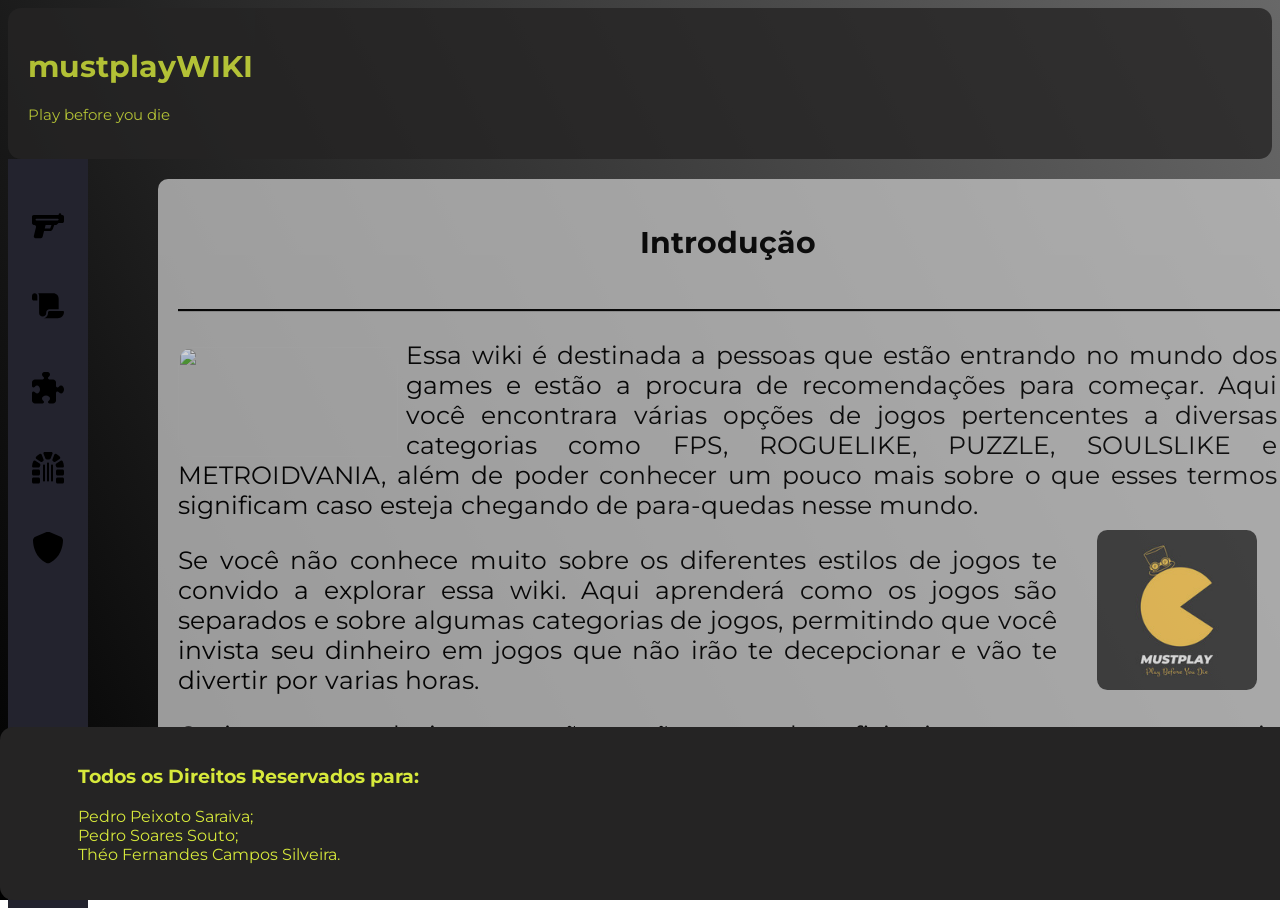
==== index.html @ 65b18de1 "adicionei uma imagem, um paragrafo falando sobre os jogos selecionados e mexi no css para ajustar a " ====
<!DOCTYPE html>
<html lang="en">
<head>
    <meta charset="UTF-8">
    <meta name="viewport" content="width=device-width, initial-scale=1.0">
    <link rel="preconnect" href="https://fonts.googleapis.com">
    <link rel="preconnect" href="https://fonts.gstatic.com/" crossorigin>
    <link href="https://fonts.googleapis.com/css2?family=Montserrat:ital,wght@0,100..900;1,100..900&display=swap" rel="stylesheet">
    <link rel="stylesheet" href="estilos.css">
    <title>MustplayWiki</title>
</head>
<body>
    <header class="montserrat">
        <h1>mustplayWIKI</h1>
        <p>Play before you die</p>

    </header>
      <nav class="navbar">
            <ul class="navbar-nav">
                <li>
                    <a href="generos/fps.html" class="nav-link">
                        <svg xmlns="http://www.w3.org/2000/svg" viewBox="0 0 576 512"><!--!Font Awesome Free 6.6.0 by @fontawesome - https://fontawesome.com License - https://fontawesome.com/license/free Copyright 2024 Fonticons, Inc.--><path d="M528 56c0-13.3-10.7-24-24-24s-24 10.7-24 24l0 8L32 64C14.3 64 0 78.3 0 96L0 208c0 17.7 14.3 32 32 32l10 0c20.8 0 36.1 19.6 31 39.8L33 440.2c-2.4 9.6-.2 19.7 5.8 27.5S54.1 480 64 480l96 0c14.7 0 27.5-10 31-24.2L217 352l104.5 0c23.7 0 44.8-14.9 52.7-37.2L400.9 240l31.1 0c8.5 0 16.6-3.4 22.6-9.4L477.3 208l66.7 0c17.7 0 32-14.3 32-32l0-80c0-17.7-14.3-32-32-32l-16 0 0-8zM321.4 304L229 304l16-64 105 0-21 58.7c-1.1 3.2-4.2 5.3-7.5 5.3zM80 128l384 0c8.8 0 16 7.2 16 16s-7.2 16-16 16L80 160c-8.8 0-16-7.2-16-16s7.2-16 16-16z"/></svg>
                        <span class="link-text">FPS</span>
                    </a>
                </li>
                <li>
                    <a href="generos/metroidvania.html" class="nav-link">
                        <svg xmlns="http://www.w3.org/2000/svg" viewBox="0 0 576 512"><!--!Font Awesome Free 6.6.0 by @fontawesome - https://fontawesome.com License - https://fontawesome.com/license/free Copyright 2024 Fonticons, Inc.--><path d="M0 80l0 48c0 17.7 14.3 32 32 32l16 0 48 0 0-80c0-26.5-21.5-48-48-48S0 53.5 0 80zM112 32c10 13.4 16 30 16 48l0 304c0 35.3 28.7 64 64 64s64-28.7 64-64l0-5.3c0-32.4 26.3-58.7 58.7-58.7L480 320l0-192c0-53-43-96-96-96L112 32zM464 480c61.9 0 112-50.1 112-112c0-8.8-7.2-16-16-16l-245.3 0c-14.7 0-26.7 11.9-26.7 26.7l0 5.3c0 53-43 96-96 96l176 0 96 0z"/></svg>
                        <span class="link-text">Metroidvanias</span>
                    </a>
                </li>
                <li>
                    <a href="generos/puzzle.html" class="nav-link">
                        <svg xmlns="http://www.w3.org/2000/svg" viewBox="0 0 512 512"><!--!Font Awesome Free 6.6.0 by @fontawesome - https://fontawesome.com License - https://fontawesome.com/license/free Copyright 2024 Fonticons, Inc.--><path d="M192 104.8c0-9.2-5.8-17.3-13.2-22.8C167.2 73.3 160 61.3 160 48c0-26.5 28.7-48 64-48s64 21.5 64 48c0 13.3-7.2 25.3-18.8 34c-7.4 5.5-13.2 13.6-13.2 22.8c0 12.8 10.4 23.2 23.2 23.2l56.8 0c26.5 0 48 21.5 48 48l0 56.8c0 12.8 10.4 23.2 23.2 23.2c9.2 0 17.3-5.8 22.8-13.2c8.7-11.6 20.7-18.8 34-18.8c26.5 0 48 28.7 48 64s-21.5 64-48 64c-13.3 0-25.3-7.2-34-18.8c-5.5-7.4-13.6-13.2-22.8-13.2c-12.8 0-23.2 10.4-23.2 23.2L384 464c0 26.5-21.5 48-48 48l-56.8 0c-12.8 0-23.2-10.4-23.2-23.2c0-9.2 5.8-17.3 13.2-22.8c11.6-8.7 18.8-20.7 18.8-34c0-26.5-28.7-48-64-48s-64 21.5-64 48c0 13.3 7.2 25.3 18.8 34c7.4 5.5 13.2 13.6 13.2 22.8c0 12.8-10.4 23.2-23.2 23.2L48 512c-26.5 0-48-21.5-48-48L0 343.2C0 330.4 10.4 320 23.2 320c9.2 0 17.3 5.8 22.8 13.2C54.7 344.8 66.7 352 80 352c26.5 0 48-28.7 48-64s-21.5-64-48-64c-13.3 0-25.3 7.2-34 18.8C40.5 250.2 32.4 256 23.2 256C10.4 256 0 245.6 0 232.8L0 176c0-26.5 21.5-48 48-48l120.8 0c12.8 0 23.2-10.4 23.2-23.2z"/></svg>
                        <span class="link-text">Puzzles</span>
                    </a>
                </li>
                <li>
                    <a href="generos/roguelike.html" class="nav-link">
                            <svg xmlns="http://www.w3.org/2000/svg" viewBox="0 0 512 512"><!--!Font Awesome Free 6.6.0 by @fontawesome - https://fontawesome.com License - https://fontawesome.com/license/free Copyright 2024 Fonticons, Inc.-->
                                <path d="M336.6 156.5c1.3 1.1 2.7 2.2 3.9 3.3c9.3 8.2 23 10.5 33.4 3.6l67.6-45.1c11.4-7.6 14.2-23.2 5.1-33.4C430 66.6 410.9 50.6 389.7 37.6c-11.9-7.3-26.9-1.4-32.1 11.6l-30.5 76.2c-4.5 11.1 .2 23.6 9.5 31.2zM328 36.8c5.1-12.8-1.6-27.4-15-30.5C294.7 2.2 275.6 0 256 0s-38.7 2.2-57 6.4C185.5 9.4 178.8 24 184 36.8l30.3 75.8c4.5 11.3 16.8 17.2 29 16c4.2-.4 8.4-.6 12.7-.6s8.6 .2 12.7 .6c12.1 1.2 24.4-4.7 29-16L328 36.8zM65.5 85c-9.1 10.2-6.3 25.8 5.1 33.4l67.6 45.1c10.3 6.9 24.1 4.6 33.4-3.6c1.3-1.1 2.6-2.3 4-3.3c9.3-7.5 13.9-20.1 9.5-31.2L154.4 49.2c-5.2-12.9-20.3-18.8-32.1-11.6C101.1 50.6 82 66.6 65.5 85zm314 137.1c.9 3.3 1.7 6.6 2.3 10c2.5 13 13 23.9 26.2 23.9l80 0c13.3 0 24.1-10.8 22.9-24c-2.5-27.2-9.3-53.2-19.7-77.3c-5.5-12.9-21.4-16.6-33.1-8.9l-68.6 45.7c-9.8 6.5-13.2 19.2-10 30.5zM53.9 145.8c-11.6-7.8-27.6-4-33.1 8.9C10.4 178.8 3.6 204.8 1.1 232c-1.2 13.2 9.6 24 22.9 24l80 0c13.3 0 23.8-10.8 26.2-23.9c.6-3.4 1.4-6.7 2.3-10c3.1-11.4-.2-24-10-30.5L53.9 145.8zM104 288l-80 0c-13.3 0-24 10.7-24 24l0 48c0 13.3 10.7 24 24 24l80 0c13.3 0 24-10.7 24-24l0-48c0-13.3-10.7-24-24-24zm304 0c-13.3 0-24 10.7-24 24l0 48c0 13.3 10.7 24 24 24l80 0c13.3 0 24-10.7 24-24l0-48c0-13.3-10.7-24-24-24l-80 0zM24 416c-13.3 0-24 10.7-24 24l0 48c0 13.3 10.7 24 24 24l80 0c13.3 0 24-10.7 24-24l0-48c0-13.3-10.7-24-24-24l-80 0zm384 0c-13.3 0-24 10.7-24 24l0 48c0 13.3 10.7 24 24 24l80 0c13.3 0 24-10.7 24-24l0-48c0-13.3-10.7-24-24-24l-80 0zM272 192c0-8.8-7.2-16-16-16s-16 7.2-16 16l0 272c0 8.8 7.2 16 16 16s16-7.2 16-16l0-272zm-64 32c0-8.8-7.2-16-16-16s-16 7.2-16 16l0 240c0 8.8 7.2 16 16 16s16-7.2 16-16l0-240zm128 0c0-8.8-7.2-16-16-16s-16 7.2-16 16l0 240c0 8.8 7.2 16 16 16s16-7.2 16-16l0-240z"/>
                            </svg>
                        <span class="link-text">Roguelikes</span>
                    </a>
                </li>
                <li>
                    <a href="generos/soulslike.html" class="nav-link">
                        <svg xmlns="http://www.w3.org/2000/svg" viewBox="0 0 512 512"><!--!Font Awesome Free 6.6.0 by @fontawesome - https://fontawesome.com License - https://fontawesome.com/license/free Copyright 2024 Fonticons, Inc.--><path d="M256 0c4.6 0 9.2 1 13.4 2.9L457.7 82.8c22 9.3 38.4 31 38.3 57.2c-.5 99.2-41.3 280.7-213.6 363.2c-16.7 8-36.1 8-52.8 0C57.3 420.7 16.5 239.2 16 140c-.1-26.2 16.3-47.9 38.3-57.2L242.7 2.9C246.8 1 251.4 0 256 0z"/></svg>
                        <span class="link-text">Soulslikes</span>
                    </a>
                </li>
            </ul>
        </nav>    

    <Main class="montserrat">
        <h2 class="titulo">Introdução</h2>
        <h2>______________________________________________________________________________________________________________________________________</h2>
        <img id="foto" src="https://s3.amazonaws.com/prod-media.gameinformer.com/styles/full/s3/2018/08/16/440f596b/hollowknightbanner.jpg" alt="">
        <p>Essa wiki é destinada a pessoas que estão entrando no mundo dos games e estão a procura de recomendações para começar. 
        Aqui você encontrara várias opções de jogos pertencentes a diversas categorias como FPS, ROGUELIKE, PUZZLE, SOULSLIKE
        e METROIDVANIA, além de poder conhecer um pouco mais sobre o que esses termos significam caso esteja chegando de 
        para-quedas nesse mundo.<img src="Imagem do WhatsApp de 2024-07-29 à(s) 18.35.09_d3879d8b.jpg" class="foto"></p>
        

        <p>Se você não conhece muito sobre os diferentes estilos de jogos te convido a explorar essa wiki. Aqui aprenderá como os 
        jogos são separados e sobre algumas categorias de jogos, permitindo que você invista seu dinheiro em jogos que não irão 
        te decepcionar e vão te divertir por varias horas.</p>
        <div class="background"></div>
        <p>Os jogos que selecionamos são opções custo-beneficio, jogos com um preço mais baixo e com um grande conteúdo que o entreterá por varia horas, como por exemplo hollow knight que traz pelo menos 20 horas de uma gameplay lisa, cenarios maravilhosos e muitos lugares para explorar.</p>
    </Main>
    <footer class="montserrat">
        <h3 class="creditos">Todos os Direitos Reservados para:</h3>
        <ul class="creditos">
            <li>Pedro Peixoto Saraiva;</li>
            <li>Pedro Soares Souto;</li>
            <li>Théo Fernandes Campos Silveira.</li>
        </ul>
    </footer>

    <script src="sidebar.js"></script>
</body>
</html>
---- estilos.css ----
:root {
  font-size: 16px;
  --text-primary: #b6b6b6;
  --text-secondary: #ececec;
  --bg-primary: #23232e;
  --bg-secondary: #141418;
  --transition-speed: 600ms;
}

  
  html, body {
    height: 100%;
    padding: 0;
    background-repeat: no-repeat;
  }
  
  body {
    background-image: linear-gradient(63deg, #000, #686868);
    background-size: cover;
    z-index: 0;
  }
  
  .montserrat{
    font-family: "Montserrat", sans-serif;
    font-optical-sizing: auto;
    font-weight: 400;
    font-style: normal;
    padding: 20px;
  }
  
  header {
      z-index: 1;
      opacity: 0.8;
      color: #d7e93b;
      font-size: 15px;
      background-color: #252424;
      border-radius: 13px;
  }
  
  main {
    color: black;
    background-color: #bebebe;
    width: 86.9572%;
    margin-left: 150px;
    margin-right: auto;
    border-radius: 10px;
    text-align: justify;
    padding: 10px;
    opacity: 0.8;
    margin-top: 20px
  }
  .navbar {
  width: 5rem;
  height: 100vh;
  position: fixed;
  background-color: var(--bg-primary);
  transition: width 200ms ease;
  z-index: 3;
}

.navbar-nav {
  list-style: none;
  padding: 0;
  margin: 0;
  display: flex;
  flex-direction: column;
  align-items: start;
  justify-content: flex-start;
}

.nav-link {
    display: flex;
    align-items: flex-end;
    justify-content: flex-start;
    height: 5rem;
    color: var(--text-primary);
    text-decoration: none;
}

.link-text {
  display: none;
  margin-left: 1rem;
}

.nav-link svg {
  min-width: 2rem;
  margin: auto 1.5rem;
  padding-top: 52.5589764px;
}

.nav-link:hover {
  color: rgb(255, 238, 0);
}

.navbar:hover {
    width: 16rem;
}

.navbar:hover .link-text {
  display: inline-block;
  margin-top: auto;
}
  
.creditos {
    list-style: none;
    padding-left: 3%;
}
  
footer {
    position: absolute;
    background-color: #252424;
    bottom: 0;
    right: 0;
    left: 0;
    color: #d7e93b;
    border-radius: 13px;
    width: 1920px;
    z-index: 4;
}

  .titulo {
    font-size: 30px;
    text-align: center;
  }

  .foto {
    float: right;
    margin-top: 20px;
    margin-left: 20px;
    opacity: 1.0;
    scale: 0.8;
    border-radius: 13px;
  }

  main > p {
    font-size: 25px;
  }
  #foto{
    float:left; 
    width: 220px;
    padding-right: 8px;
    height: 110px;
    margin-top: 12px;
    border-radius: 17px;
  }
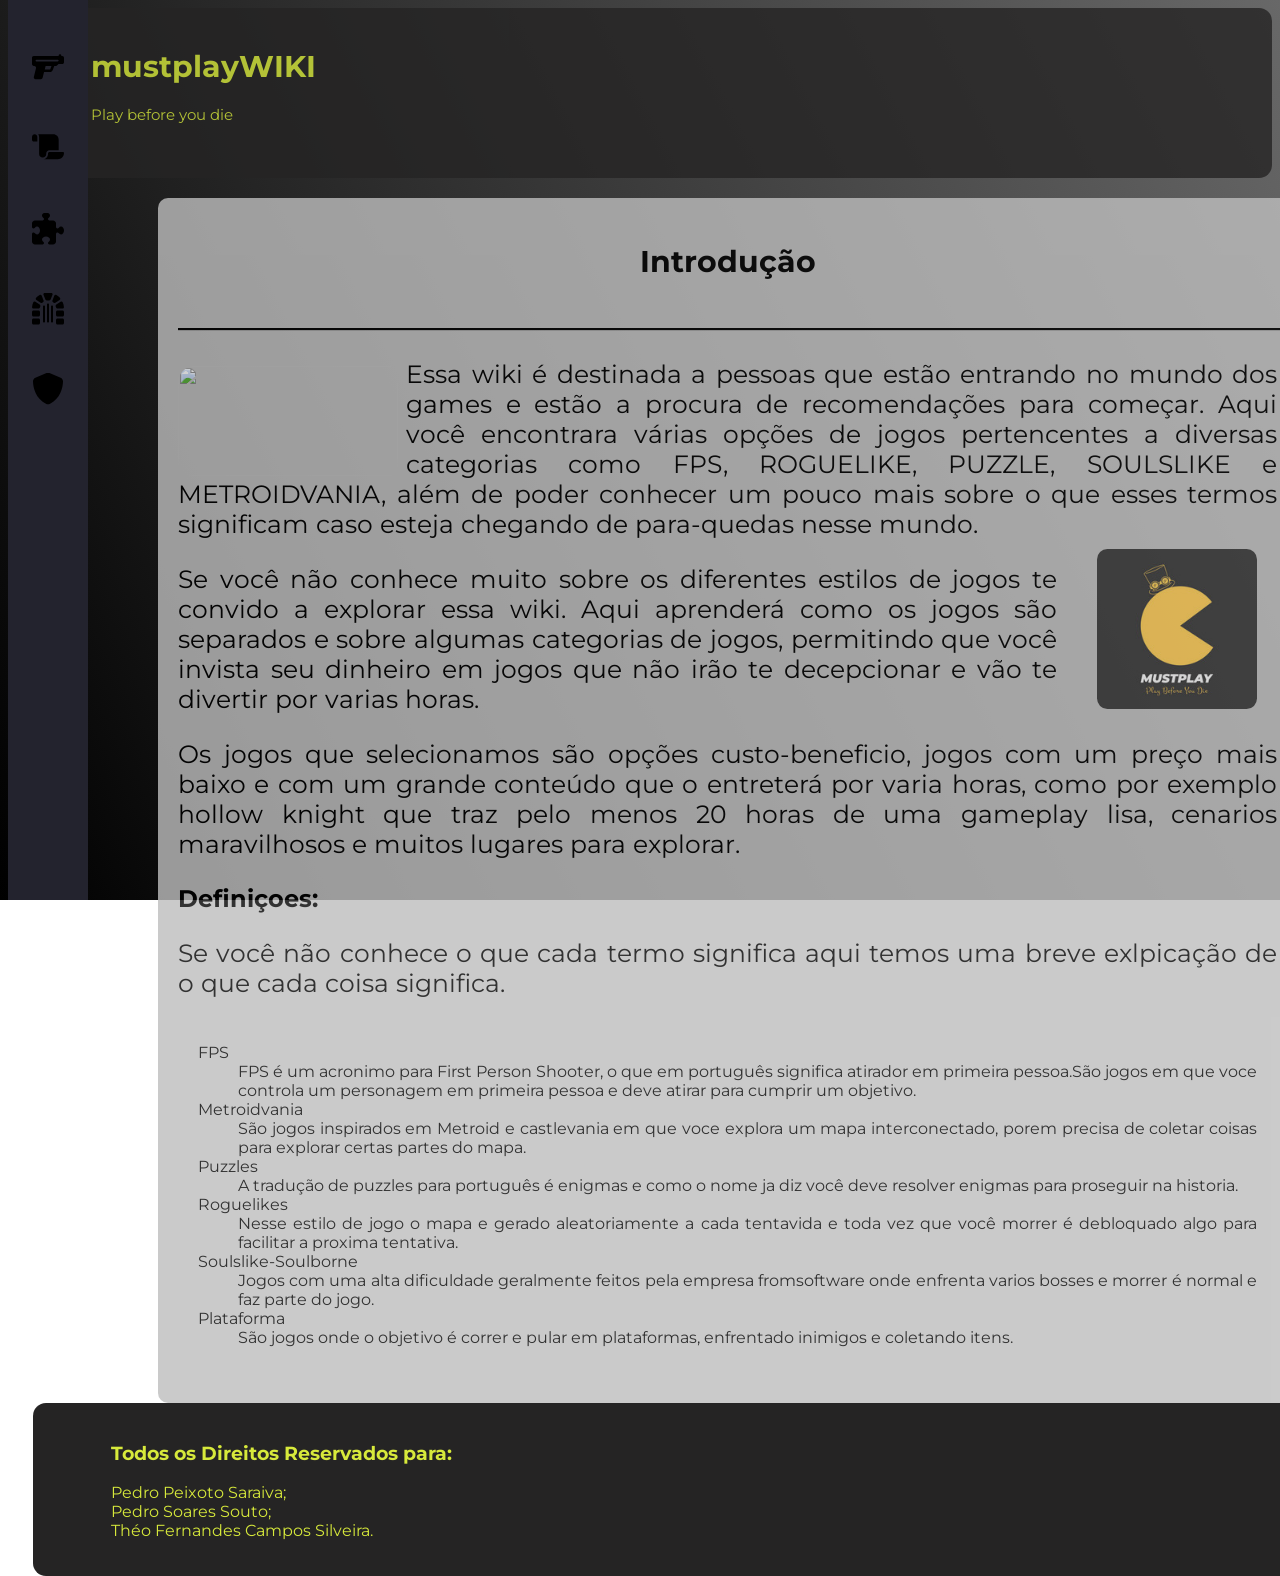
==== commit 39679793: "eu adicionei uma lista de definiçoes e algumas imagens" ====
--- a/index.html
+++ b/index.html
@@ -13,7 +13,7 @@
     <header class="montserrat">
         <h1>mustplayWIKI</h1>
         <p>Play before you die</p>
-
+        <img  id="easter-egg" src="https://w7.pngwing.com/pngs/269/204/png-transparent-red-pacman-ghost-pac-man-party-worlds-biggest-pac-man-ghosts-pac-man-ghost-video-game-smiley-ghosts-thumbnail.png" alt="">
     </header>
       <nav class="navbar">
             <ul class="navbar-nav">
@@ -67,6 +67,34 @@
         te decepcionar e vão te divertir por varias horas.</p>
         <div class="background"></div>
         <p>Os jogos que selecionamos são opções custo-beneficio, jogos com um preço mais baixo e com um grande conteúdo que o entreterá por varia horas, como por exemplo hollow knight que traz pelo menos 20 horas de uma gameplay lisa, cenarios maravilhosos e muitos lugares para explorar.</p>
+        <h2>Definiçoes:</h2>
+        <p>Se você não conhece o que cada termo significa aqui temos uma breve exlpicação de o que cada coisa significa.</p>
+        <dl class="montserrat">
+            <dt>FPS</dt>
+            <dd>
+                FPS é um acronimo para First Person Shooter, o que em português significa atirador em primeira pessoa.São jogos em que voce controla um personagem em primeira pessoa e deve atirar para cumprir um objetivo.
+            </dd>
+            <dt>Metroidvania</dt>
+            <dd>
+                São jogos inspirados em Metroid e castlevania em que voce explora um mapa interconectado, porem precisa de coletar coisas para explorar certas partes do mapa.
+            </dd>
+            <dt>Puzzles</dt>
+            <dd>
+                A tradução de puzzles para português é enigmas e como o nome ja diz você deve resolver enigmas para proseguir na historia.
+            </dd>
+            <dt>Roguelikes</dt>
+            <dd>
+                Nesse estilo de jogo o mapa e gerado aleatoriamente a cada tentavida e toda vez que você morrer é debloquado algo para facilitar a proxima tentativa.
+            </dd> 
+            <dt>Soulslike-Soulborne</dt>
+            <dd>
+                Jogos com uma alta dificuldade geralmente feitos pela empresa fromsoftware onde enfrenta varios bosses e morrer é normal e faz parte do jogo.
+            </dd>  
+            <dt>Plataforma</dt>
+            <dd>
+                São jogos onde o objetivo é correr e pular em plataformas, enfrentado inimigos e coletando itens.
+            </dd> 
+        </dl>
     </Main>
     <footer class="montserrat">
         <h3 class="creditos">Todos os Direitos Reservados para:</h3>
--- a/estilos.css
+++ b/estilos.css
@@ -35,6 +35,8 @@
       font-size: 15px;
       background-color: #252424;
       border-radius: 13px;
+      position: relative;
+      margin-left: 5%;
   }
   
   main {
@@ -56,6 +58,7 @@
   background-color: var(--bg-primary);
   transition: width 200ms ease;
   z-index: 3;
+  bottom :0;
 }
 
 .navbar-nav {
@@ -107,15 +110,13 @@
 }
   
 footer {
-    position: absolute;
+
     background-color: #252424;
-    bottom: 0;
-    right: 0;
-    left: 0;
     color: #d7e93b;
     border-radius: 13px;
     width: 1920px;
-    z-index: 4;
+    z-index: 99;
+    margin-left: 2%;
 }
 
   .titulo {
@@ -142,4 +143,12 @@
     height: 110px;
     margin-top: 12px;
     border-radius: 17px;
-  }  +  }  
+  #easter-egg{
+    transform:  scale(0.2);
+    display: relative;
+    margin-right: 1%
+  }
+#easter-egg:hover{
+  visibility: visible;
+}
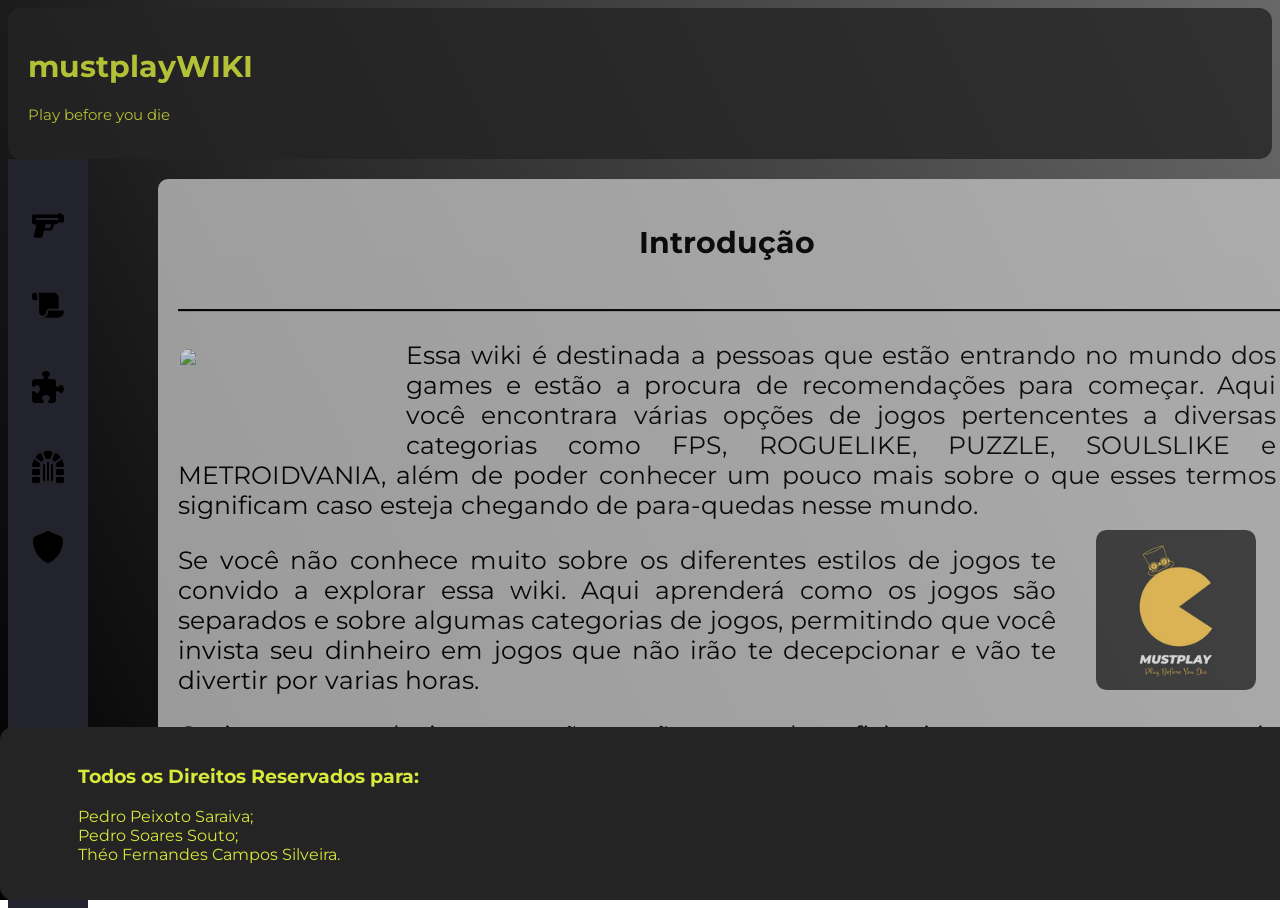
==== commit 41f46a29: "Adicionei parte do conteúdo da pagina de roguelikes e retirei algumas coisas desnecessárias do css p" ====
--- a/index.html
+++ b/index.html
@@ -13,9 +13,10 @@
     <header class="montserrat">
         <h1>mustplayWIKI</h1>
         <p>Play before you die</p>
-        <img  id="easter-egg" src="https://w7.pngwing.com/pngs/269/204/png-transparent-red-pacman-ghost-pac-man-party-worlds-biggest-pac-man-ghosts-pac-man-ghost-video-game-smiley-ghosts-thumbnail.png" alt="">
+
     </header>
-      <nav class="navbar">
+    <span class="botao-menu" onclick=mostrarSidebar()><svg xmlns="http://www.w3.org/2000/svg" height="50px" viewBox="0 -960 960 960" width="50px" fill="#e8eaed"><path d="M120-240v-80h720v80H120Zm0-200v-80h720v80H120Zm0-200v-80h720v80H120Z"/></svg></span>
+        <nav class="navbar">
             <ul class="navbar-nav">
                 <li>
                     <a href="generos/fps.html" class="nav-link">
@@ -59,7 +60,7 @@
         <p>Essa wiki é destinada a pessoas que estão entrando no mundo dos games e estão a procura de recomendações para começar. 
         Aqui você encontrara várias opções de jogos pertencentes a diversas categorias como FPS, ROGUELIKE, PUZZLE, SOULSLIKE
         e METROIDVANIA, além de poder conhecer um pouco mais sobre o que esses termos significam caso esteja chegando de 
-        para-quedas nesse mundo.<img src="Imagem do WhatsApp de 2024-07-29 à(s) 18.35.09_d3879d8b.jpg" class="foto"></p>
+        para-quedas nesse mundo.<img src="logo.jpg" class="foto"></p>
         
 
         <p>Se você não conhece muito sobre os diferentes estilos de jogos te convido a explorar essa wiki. Aqui aprenderá como os 
@@ -67,34 +68,6 @@
         te decepcionar e vão te divertir por varias horas.</p>
         <div class="background"></div>
         <p>Os jogos que selecionamos são opções custo-beneficio, jogos com um preço mais baixo e com um grande conteúdo que o entreterá por varia horas, como por exemplo hollow knight que traz pelo menos 20 horas de uma gameplay lisa, cenarios maravilhosos e muitos lugares para explorar.</p>
-        <h2>Definiçoes:</h2>
-        <p>Se você não conhece o que cada termo significa aqui temos uma breve exlpicação de o que cada coisa significa.</p>
-        <dl class="montserrat">
-            <dt>FPS</dt>
-            <dd>
-                FPS é um acronimo para First Person Shooter, o que em português significa atirador em primeira pessoa.São jogos em que voce controla um personagem em primeira pessoa e deve atirar para cumprir um objetivo.
-            </dd>
-            <dt>Metroidvania</dt>
-            <dd>
-                São jogos inspirados em Metroid e castlevania em que voce explora um mapa interconectado, porem precisa de coletar coisas para explorar certas partes do mapa.
-            </dd>
-            <dt>Puzzles</dt>
-            <dd>
-                A tradução de puzzles para português é enigmas e como o nome ja diz você deve resolver enigmas para proseguir na historia.
-            </dd>
-            <dt>Roguelikes</dt>
-            <dd>
-                Nesse estilo de jogo o mapa e gerado aleatoriamente a cada tentavida e toda vez que você morrer é debloquado algo para facilitar a proxima tentativa.
-            </dd> 
-            <dt>Soulslike-Soulborne</dt>
-            <dd>
-                Jogos com uma alta dificuldade geralmente feitos pela empresa fromsoftware onde enfrenta varios bosses e morrer é normal e faz parte do jogo.
-            </dd>  
-            <dt>Plataforma</dt>
-            <dd>
-                São jogos onde o objetivo é correr e pular em plataformas, enfrentado inimigos e coletando itens.
-            </dd> 
-        </dl>
     </Main>
     <footer class="montserrat">
         <h3 class="creditos">Todos os Direitos Reservados para:</h3>
--- a/estilos.css
+++ b/estilos.css
@@ -3,8 +3,6 @@
   --text-primary: #b6b6b6;
   --text-secondary: #ececec;
   --bg-primary: #23232e;
-  --bg-secondary: #141418;
-  --transition-speed: 600ms;
 }
 
   
@@ -35,14 +33,12 @@
       font-size: 15px;
       background-color: #252424;
       border-radius: 13px;
-      position: relative;
-      margin-left: 5%;
   }
   
   main {
     color: black;
     background-color: #bebebe;
-    width: 86.9572%;
+    width: 86.9%;
     margin-left: 150px;
     margin-right: auto;
     border-radius: 10px;
@@ -58,7 +54,6 @@
   background-color: var(--bg-primary);
   transition: width 200ms ease;
   z-index: 3;
-  bottom :0;
 }
 
 .navbar-nav {
@@ -88,7 +83,7 @@
 .nav-link svg {
   min-width: 2rem;
   margin: auto 1.5rem;
-  padding-top: 52.5589764px;
+  padding-top: 52px;
 }
 
 .nav-link:hover {
@@ -110,13 +105,15 @@
 }
   
 footer {
-
+    position: absolute;
     background-color: #252424;
+    bottom: 0;
+    right: 0;
+    left: 0;
     color: #d7e93b;
     border-radius: 13px;
     width: 1920px;
-    z-index: 99;
-    margin-left: 2%;
+    z-index: 4;
 }
 
   .titulo {
@@ -144,11 +141,20 @@
     margin-top: 12px;
     border-radius: 17px;
   }  
-  #easter-egg{
-    transform:  scale(0.2);
-    display: relative;
-    margin-right: 1%
+
+  .botao-menu {
+    display: none;
   }
-#easter-egg:hover{
-  visibility: visible;
-}+
+  @media (max-width: 540px) {
+    .botao-menu {
+      display: flex;
+      margin-right: auto;
+      margin-left: 0.64rem;
+      padding-top: 10px;
+    }
+
+    .navbar {
+      display: none;
+    }
+  }
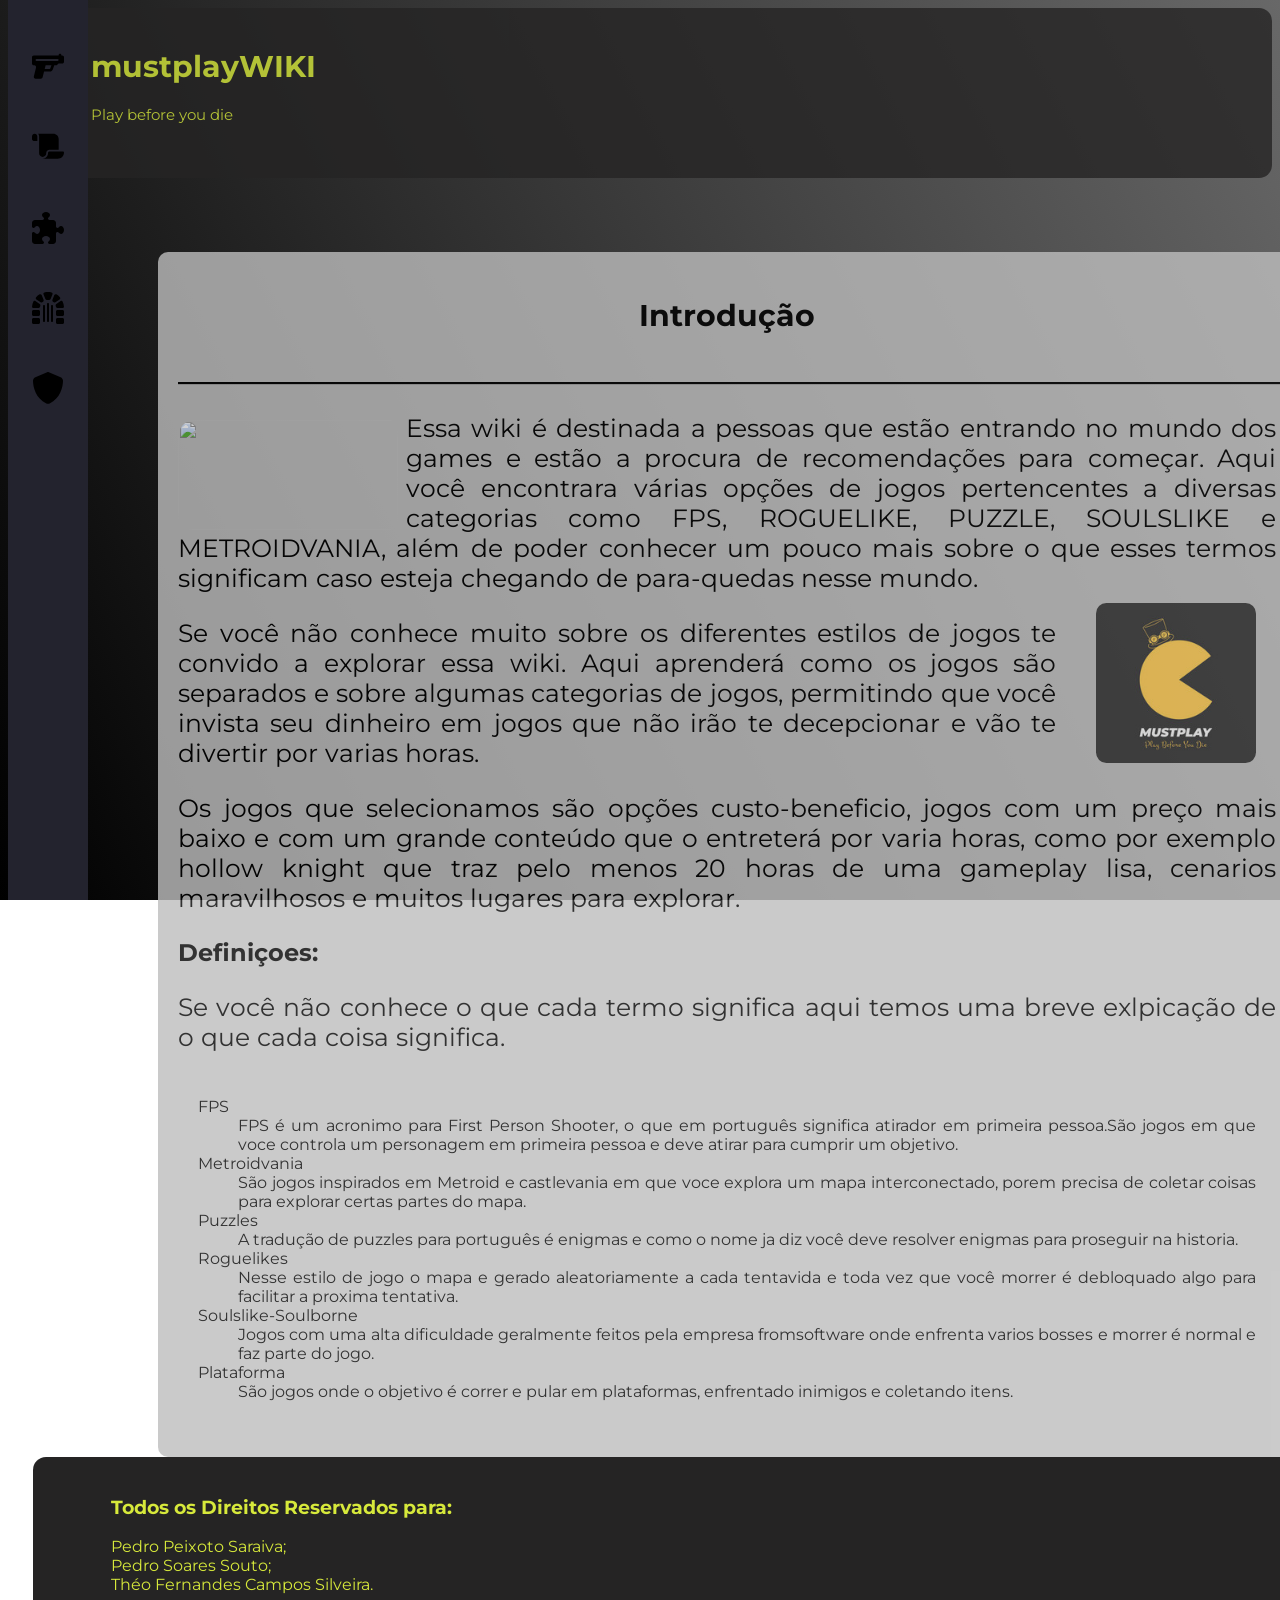
==== commit d344be9e: "Resolvendo um problema do git bash" ====
--- a/index.html
+++ b/index.html
@@ -13,7 +13,7 @@
     <header class="montserrat">
         <h1>mustplayWIKI</h1>
         <p>Play before you die</p>
-
+        <img  id="easter-egg" src="https://w7.pngwing.com/pngs/269/204/png-transparent-red-pacman-ghost-pac-man-party-worlds-biggest-pac-man-ghosts-pac-man-ghost-video-game-smiley-ghosts-thumbnail.png" alt="">
     </header>
     <span class="botao-menu" onclick=mostrarSidebar()><svg xmlns="http://www.w3.org/2000/svg" height="50px" viewBox="0 -960 960 960" width="50px" fill="#e8eaed"><path d="M120-240v-80h720v80H120Zm0-200v-80h720v80H120Zm0-200v-80h720v80H120Z"/></svg></span>
         <nav class="navbar">
@@ -68,6 +68,34 @@
         te decepcionar e vão te divertir por varias horas.</p>
         <div class="background"></div>
         <p>Os jogos que selecionamos são opções custo-beneficio, jogos com um preço mais baixo e com um grande conteúdo que o entreterá por varia horas, como por exemplo hollow knight que traz pelo menos 20 horas de uma gameplay lisa, cenarios maravilhosos e muitos lugares para explorar.</p>
+        <h2>Definiçoes:</h2>
+        <p>Se você não conhece o que cada termo significa aqui temos uma breve exlpicação de o que cada coisa significa.</p>
+        <dl class="montserrat">
+            <dt>FPS</dt>
+            <dd>
+                FPS é um acronimo para First Person Shooter, o que em português significa atirador em primeira pessoa.São jogos em que voce controla um personagem em primeira pessoa e deve atirar para cumprir um objetivo.
+            </dd>
+            <dt>Metroidvania</dt>
+            <dd>
+                São jogos inspirados em Metroid e castlevania em que voce explora um mapa interconectado, porem precisa de coletar coisas para explorar certas partes do mapa.
+            </dd>
+            <dt>Puzzles</dt>
+            <dd>
+                A tradução de puzzles para português é enigmas e como o nome ja diz você deve resolver enigmas para proseguir na historia.
+            </dd>
+            <dt>Roguelikes</dt>
+            <dd>
+                Nesse estilo de jogo o mapa e gerado aleatoriamente a cada tentavida e toda vez que você morrer é debloquado algo para facilitar a proxima tentativa.
+            </dd> 
+            <dt>Soulslike-Soulborne</dt>
+            <dd>
+                Jogos com uma alta dificuldade geralmente feitos pela empresa fromsoftware onde enfrenta varios bosses e morrer é normal e faz parte do jogo.
+            </dd>  
+            <dt>Plataforma</dt>
+            <dd>
+                São jogos onde o objetivo é correr e pular em plataformas, enfrentado inimigos e coletando itens.
+            </dd> 
+        </dl>
     </Main>
     <footer class="montserrat">
         <h3 class="creditos">Todos os Direitos Reservados para:</h3>
--- a/estilos.css
+++ b/estilos.css
@@ -33,6 +33,8 @@
       font-size: 15px;
       background-color: #252424;
       border-radius: 13px;
+      position: relative;
+      margin-left: 5%;
   }
   
   main {
@@ -54,6 +56,7 @@
   background-color: var(--bg-primary);
   transition: width 200ms ease;
   z-index: 3;
+  bottom :0;
 }
 
 .navbar-nav {
@@ -105,15 +108,13 @@
 }
   
 footer {
-    position: absolute;
+
     background-color: #252424;
-    bottom: 0;
-    right: 0;
-    left: 0;
     color: #d7e93b;
     border-radius: 13px;
     width: 1920px;
-    z-index: 4;
+    z-index: 99;
+    margin-left: 2%;
 }
 
   .titulo {
@@ -141,6 +142,7 @@
     margin-top: 12px;
     border-radius: 17px;
   }  
+<<<<<<< HEAD
 
   .botao-menu {
     display: none;
@@ -157,4 +159,14 @@
     .navbar {
       display: none;
     }
-  }+  }
+=======
+  #easter-egg{
+    transform:  scale(0.2);
+    display: relative;
+    margin-right: 1%
+  }
+#easter-egg:hover{
+  visibility: visible;
+}
+>>>>>>> 396797934a1eefa995c84cf3dc25f850d346f8b9
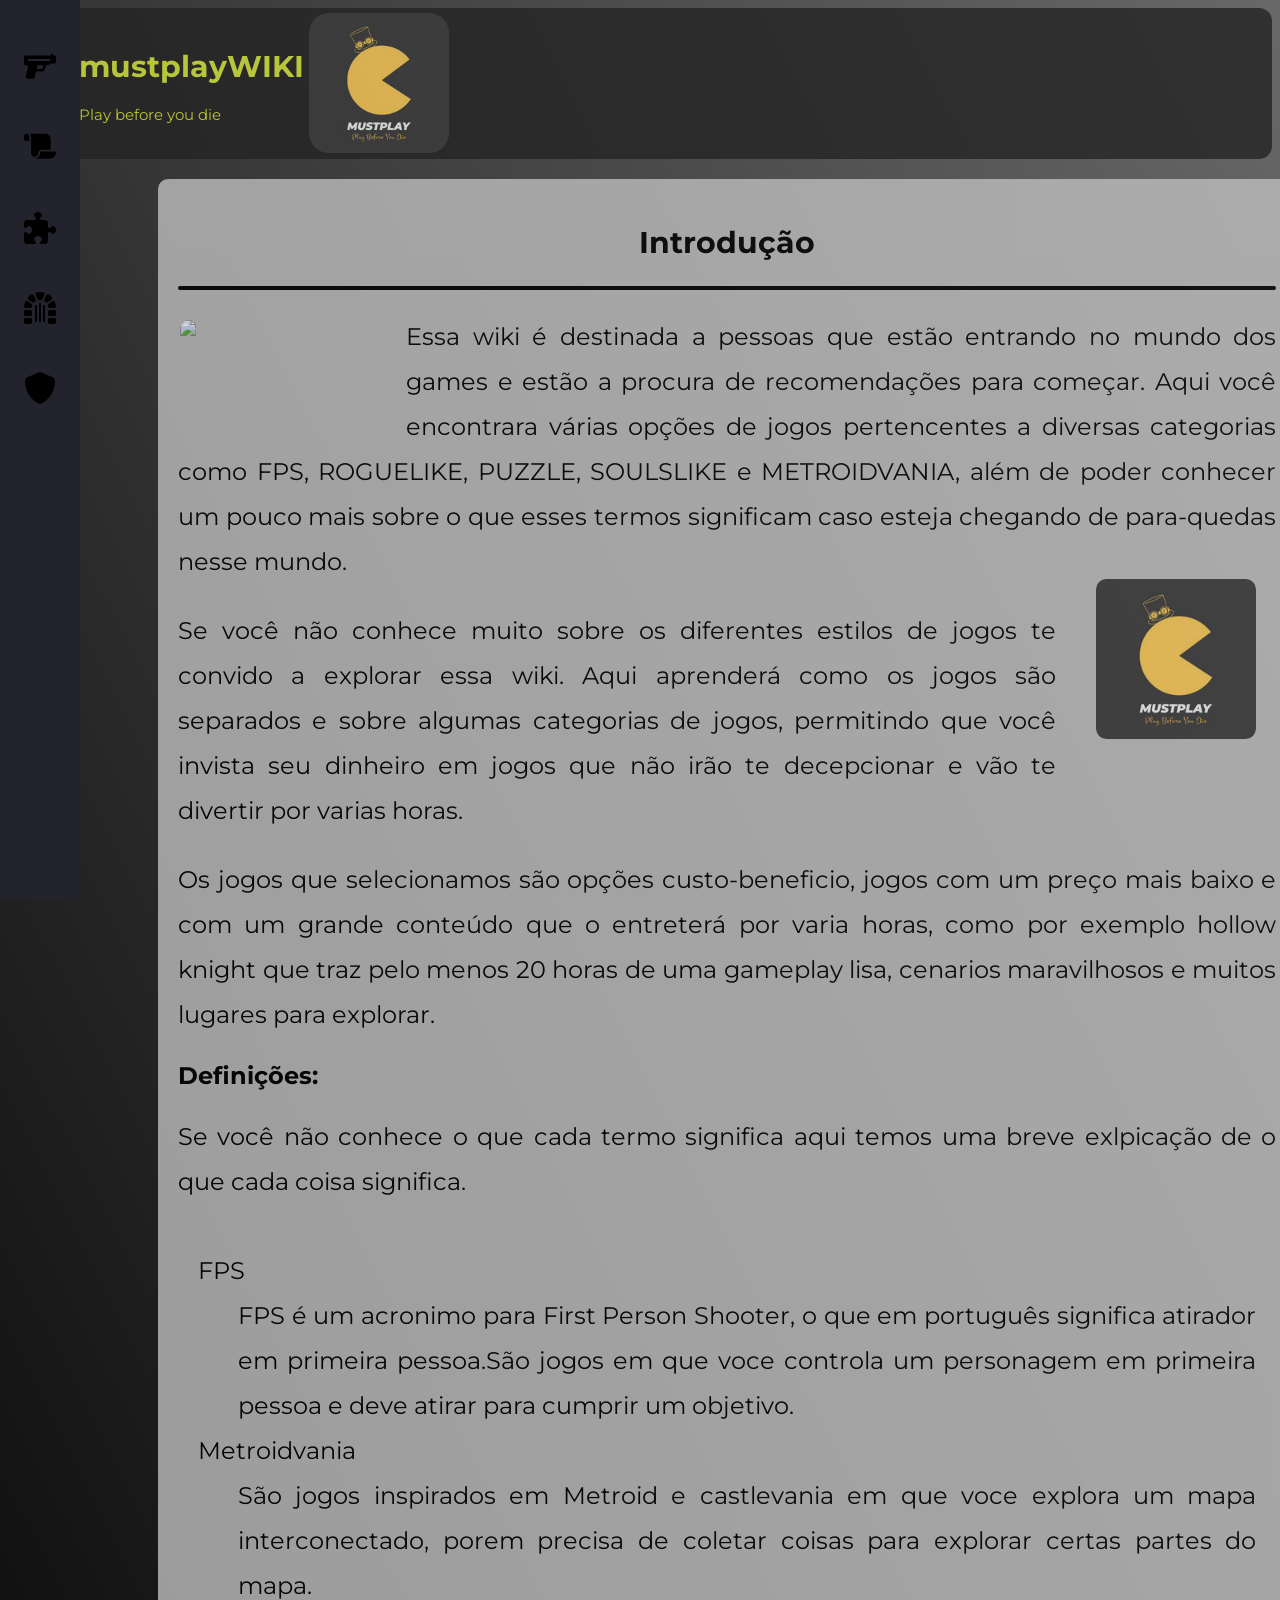
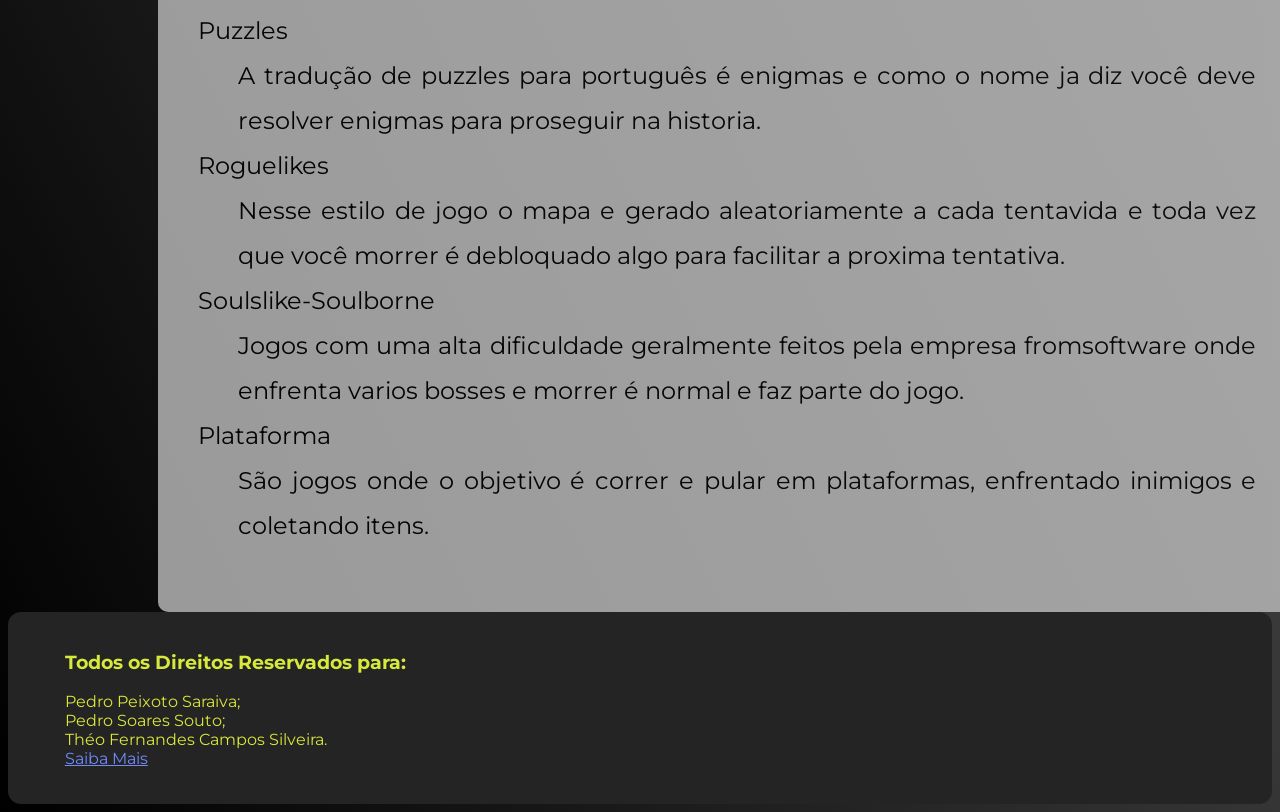
==== commit 5a338950: "Consertei problemas no layout da página principal, aprimorei seu estilo, inseri um easter-egg, organ" ====
--- a/index.html
+++ b/index.html
@@ -11,34 +11,41 @@
 </head>
 <body>
     <header class="montserrat">
+        <img id="logo" src="imgs/logo.jpg">
         <h1>mustplayWIKI</h1>
         <p>Play before you die</p>
-        <img  id="easter-egg" src="https://w7.pngwing.com/pngs/269/204/png-transparent-red-pacman-ghost-pac-man-party-worlds-biggest-pac-man-ghosts-pac-man-ghost-video-game-smiley-ghosts-thumbnail.png" alt="">
+        <a href="https://freepacman.org/#google_vignette" target="_blank"><img  id="easter-egg" src="imgs/easter-egg.png"></a>
     </header>
     <span class="botao-menu" onclick=mostrarSidebar()><svg xmlns="http://www.w3.org/2000/svg" height="50px" viewBox="0 -960 960 960" width="50px" fill="#e8eaed"><path d="M120-240v-80h720v80H120Zm0-200v-80h720v80H120Zm0-200v-80h720v80H120Z"/></svg></span>
         <nav class="navbar">
             <ul class="navbar-nav">
                 <li>
                     <a href="generos/fps.html" class="nav-link">
-                        <svg xmlns="http://www.w3.org/2000/svg" viewBox="0 0 576 512"><!--!Font Awesome Free 6.6.0 by @fontawesome - https://fontawesome.com License - https://fontawesome.com/license/free Copyright 2024 Fonticons, Inc.--><path d="M528 56c0-13.3-10.7-24-24-24s-24 10.7-24 24l0 8L32 64C14.3 64 0 78.3 0 96L0 208c0 17.7 14.3 32 32 32l10 0c20.8 0 36.1 19.6 31 39.8L33 440.2c-2.4 9.6-.2 19.7 5.8 27.5S54.1 480 64 480l96 0c14.7 0 27.5-10 31-24.2L217 352l104.5 0c23.7 0 44.8-14.9 52.7-37.2L400.9 240l31.1 0c8.5 0 16.6-3.4 22.6-9.4L477.3 208l66.7 0c17.7 0 32-14.3 32-32l0-80c0-17.7-14.3-32-32-32l-16 0 0-8zM321.4 304L229 304l16-64 105 0-21 58.7c-1.1 3.2-4.2 5.3-7.5 5.3zM80 128l384 0c8.8 0 16 7.2 16 16s-7.2 16-16 16L80 160c-8.8 0-16-7.2-16-16s7.2-16 16-16z"/></svg>
+                        <svg xmlns="http://www.w3.org/2000/svg" viewBox="0 0 576 512">
+                            <path d="M528 56c0-13.3-10.7-24-24-24s-24 10.7-24 24l0 8L32 64C14.3 64 0 78.3 0 96L0 208c0 17.7 14.3 32 32 32l10 0c20.8 0 36.1 19.6 31 39.8L33 440.2c-2.4 9.6-.2 19.7 5.8 27.5S54.1 480 64 480l96 0c14.7 0 27.5-10 31-24.2L217 352l104.5 0c23.7 0 44.8-14.9 52.7-37.2L400.9 240l31.1 0c8.5 0 16.6-3.4 22.6-9.4L477.3 208l66.7 0c17.7 0 32-14.3 32-32l0-80c0-17.7-14.3-32-32-32l-16 0 0-8zM321.4 304L229 304l16-64 105 0-21 58.7c-1.1 3.2-4.2 5.3-7.5 5.3zM80 128l384 0c8.8 0 16 7.2 16 16s-7.2 16-16 16L80 160c-8.8 0-16-7.2-16-16s7.2-16 16-16z"/>
+                        </svg>
                         <span class="link-text">FPS</span>
                     </a>
                 </li>
                 <li>
                     <a href="generos/metroidvania.html" class="nav-link">
-                        <svg xmlns="http://www.w3.org/2000/svg" viewBox="0 0 576 512"><!--!Font Awesome Free 6.6.0 by @fontawesome - https://fontawesome.com License - https://fontawesome.com/license/free Copyright 2024 Fonticons, Inc.--><path d="M0 80l0 48c0 17.7 14.3 32 32 32l16 0 48 0 0-80c0-26.5-21.5-48-48-48S0 53.5 0 80zM112 32c10 13.4 16 30 16 48l0 304c0 35.3 28.7 64 64 64s64-28.7 64-64l0-5.3c0-32.4 26.3-58.7 58.7-58.7L480 320l0-192c0-53-43-96-96-96L112 32zM464 480c61.9 0 112-50.1 112-112c0-8.8-7.2-16-16-16l-245.3 0c-14.7 0-26.7 11.9-26.7 26.7l0 5.3c0 53-43 96-96 96l176 0 96 0z"/></svg>
+                        <svg xmlns="http://www.w3.org/2000/svg" viewBox="0 0 576 512">
+                            <path d="M0 80l0 48c0 17.7 14.3 32 32 32l16 0 48 0 0-80c0-26.5-21.5-48-48-48S0 53.5 0 80zM112 32c10 13.4 16 30 16 48l0 304c0 35.3 28.7 64 64 64s64-28.7 64-64l0-5.3c0-32.4 26.3-58.7 58.7-58.7L480 320l0-192c0-53-43-96-96-96L112 32zM464 480c61.9 0 112-50.1 112-112c0-8.8-7.2-16-16-16l-245.3 0c-14.7 0-26.7 11.9-26.7 26.7l0 5.3c0 53-43 96-96 96l176 0 96 0z"/>
+                        </svg>
                         <span class="link-text">Metroidvanias</span>
                     </a>
                 </li>
                 <li>
                     <a href="generos/puzzle.html" class="nav-link">
-                        <svg xmlns="http://www.w3.org/2000/svg" viewBox="0 0 512 512"><!--!Font Awesome Free 6.6.0 by @fontawesome - https://fontawesome.com License - https://fontawesome.com/license/free Copyright 2024 Fonticons, Inc.--><path d="M192 104.8c0-9.2-5.8-17.3-13.2-22.8C167.2 73.3 160 61.3 160 48c0-26.5 28.7-48 64-48s64 21.5 64 48c0 13.3-7.2 25.3-18.8 34c-7.4 5.5-13.2 13.6-13.2 22.8c0 12.8 10.4 23.2 23.2 23.2l56.8 0c26.5 0 48 21.5 48 48l0 56.8c0 12.8 10.4 23.2 23.2 23.2c9.2 0 17.3-5.8 22.8-13.2c8.7-11.6 20.7-18.8 34-18.8c26.5 0 48 28.7 48 64s-21.5 64-48 64c-13.3 0-25.3-7.2-34-18.8c-5.5-7.4-13.6-13.2-22.8-13.2c-12.8 0-23.2 10.4-23.2 23.2L384 464c0 26.5-21.5 48-48 48l-56.8 0c-12.8 0-23.2-10.4-23.2-23.2c0-9.2 5.8-17.3 13.2-22.8c11.6-8.7 18.8-20.7 18.8-34c0-26.5-28.7-48-64-48s-64 21.5-64 48c0 13.3 7.2 25.3 18.8 34c7.4 5.5 13.2 13.6 13.2 22.8c0 12.8-10.4 23.2-23.2 23.2L48 512c-26.5 0-48-21.5-48-48L0 343.2C0 330.4 10.4 320 23.2 320c9.2 0 17.3 5.8 22.8 13.2C54.7 344.8 66.7 352 80 352c26.5 0 48-28.7 48-64s-21.5-64-48-64c-13.3 0-25.3 7.2-34 18.8C40.5 250.2 32.4 256 23.2 256C10.4 256 0 245.6 0 232.8L0 176c0-26.5 21.5-48 48-48l120.8 0c12.8 0 23.2-10.4 23.2-23.2z"/></svg>
+                        <svg xmlns="http://www.w3.org/2000/svg" viewBox="0 0 512 512">
+                            <path d="M192 104.8c0-9.2-5.8-17.3-13.2-22.8C167.2 73.3 160 61.3 160 48c0-26.5 28.7-48 64-48s64 21.5 64 48c0 13.3-7.2 25.3-18.8 34c-7.4 5.5-13.2 13.6-13.2 22.8c0 12.8 10.4 23.2 23.2 23.2l56.8 0c26.5 0 48 21.5 48 48l0 56.8c0 12.8 10.4 23.2 23.2 23.2c9.2 0 17.3-5.8 22.8-13.2c8.7-11.6 20.7-18.8 34-18.8c26.5 0 48 28.7 48 64s-21.5 64-48 64c-13.3 0-25.3-7.2-34-18.8c-5.5-7.4-13.6-13.2-22.8-13.2c-12.8 0-23.2 10.4-23.2 23.2L384 464c0 26.5-21.5 48-48 48l-56.8 0c-12.8 0-23.2-10.4-23.2-23.2c0-9.2 5.8-17.3 13.2-22.8c11.6-8.7 18.8-20.7 18.8-34c0-26.5-28.7-48-64-48s-64 21.5-64 48c0 13.3 7.2 25.3 18.8 34c7.4 5.5 13.2 13.6 13.2 22.8c0 12.8-10.4 23.2-23.2 23.2L48 512c-26.5 0-48-21.5-48-48L0 343.2C0 330.4 10.4 320 23.2 320c9.2 0 17.3 5.8 22.8 13.2C54.7 344.8 66.7 352 80 352c26.5 0 48-28.7 48-64s-21.5-64-48-64c-13.3 0-25.3 7.2-34 18.8C40.5 250.2 32.4 256 23.2 256C10.4 256 0 245.6 0 232.8L0 176c0-26.5 21.5-48 48-48l120.8 0c12.8 0 23.2-10.4 23.2-23.2z"/>
+                        </svg>
                         <span class="link-text">Puzzles</span>
                     </a>
                 </li>
                 <li>
                     <a href="generos/roguelike.html" class="nav-link">
-                            <svg xmlns="http://www.w3.org/2000/svg" viewBox="0 0 512 512"><!--!Font Awesome Free 6.6.0 by @fontawesome - https://fontawesome.com License - https://fontawesome.com/license/free Copyright 2024 Fonticons, Inc.-->
+                            <svg xmlns="http://www.w3.org/2000/svg" viewBox="0 0 512 512">
                                 <path d="M336.6 156.5c1.3 1.1 2.7 2.2 3.9 3.3c9.3 8.2 23 10.5 33.4 3.6l67.6-45.1c11.4-7.6 14.2-23.2 5.1-33.4C430 66.6 410.9 50.6 389.7 37.6c-11.9-7.3-26.9-1.4-32.1 11.6l-30.5 76.2c-4.5 11.1 .2 23.6 9.5 31.2zM328 36.8c5.1-12.8-1.6-27.4-15-30.5C294.7 2.2 275.6 0 256 0s-38.7 2.2-57 6.4C185.5 9.4 178.8 24 184 36.8l30.3 75.8c4.5 11.3 16.8 17.2 29 16c4.2-.4 8.4-.6 12.7-.6s8.6 .2 12.7 .6c12.1 1.2 24.4-4.7 29-16L328 36.8zM65.5 85c-9.1 10.2-6.3 25.8 5.1 33.4l67.6 45.1c10.3 6.9 24.1 4.6 33.4-3.6c1.3-1.1 2.6-2.3 4-3.3c9.3-7.5 13.9-20.1 9.5-31.2L154.4 49.2c-5.2-12.9-20.3-18.8-32.1-11.6C101.1 50.6 82 66.6 65.5 85zm314 137.1c.9 3.3 1.7 6.6 2.3 10c2.5 13 13 23.9 26.2 23.9l80 0c13.3 0 24.1-10.8 22.9-24c-2.5-27.2-9.3-53.2-19.7-77.3c-5.5-12.9-21.4-16.6-33.1-8.9l-68.6 45.7c-9.8 6.5-13.2 19.2-10 30.5zM53.9 145.8c-11.6-7.8-27.6-4-33.1 8.9C10.4 178.8 3.6 204.8 1.1 232c-1.2 13.2 9.6 24 22.9 24l80 0c13.3 0 23.8-10.8 26.2-23.9c.6-3.4 1.4-6.7 2.3-10c3.1-11.4-.2-24-10-30.5L53.9 145.8zM104 288l-80 0c-13.3 0-24 10.7-24 24l0 48c0 13.3 10.7 24 24 24l80 0c13.3 0 24-10.7 24-24l0-48c0-13.3-10.7-24-24-24zm304 0c-13.3 0-24 10.7-24 24l0 48c0 13.3 10.7 24 24 24l80 0c13.3 0 24-10.7 24-24l0-48c0-13.3-10.7-24-24-24l-80 0zM24 416c-13.3 0-24 10.7-24 24l0 48c0 13.3 10.7 24 24 24l80 0c13.3 0 24-10.7 24-24l0-48c0-13.3-10.7-24-24-24l-80 0zm384 0c-13.3 0-24 10.7-24 24l0 48c0 13.3 10.7 24 24 24l80 0c13.3 0 24-10.7 24-24l0-48c0-13.3-10.7-24-24-24l-80 0zM272 192c0-8.8-7.2-16-16-16s-16 7.2-16 16l0 272c0 8.8 7.2 16 16 16s16-7.2 16-16l0-272zm-64 32c0-8.8-7.2-16-16-16s-16 7.2-16 16l0 240c0 8.8 7.2 16 16 16s16-7.2 16-16l0-240zm128 0c0-8.8-7.2-16-16-16s-16 7.2-16 16l0 240c0 8.8 7.2 16 16 16s16-7.2 16-16l0-240z"/>
                             </svg>
                         <span class="link-text">Roguelikes</span>
@@ -46,7 +53,9 @@
                 </li>
                 <li>
                     <a href="generos/soulslike.html" class="nav-link">
-                        <svg xmlns="http://www.w3.org/2000/svg" viewBox="0 0 512 512"><!--!Font Awesome Free 6.6.0 by @fontawesome - https://fontawesome.com License - https://fontawesome.com/license/free Copyright 2024 Fonticons, Inc.--><path d="M256 0c4.6 0 9.2 1 13.4 2.9L457.7 82.8c22 9.3 38.4 31 38.3 57.2c-.5 99.2-41.3 280.7-213.6 363.2c-16.7 8-36.1 8-52.8 0C57.3 420.7 16.5 239.2 16 140c-.1-26.2 16.3-47.9 38.3-57.2L242.7 2.9C246.8 1 251.4 0 256 0z"/></svg>
+                        <svg xmlns="http://www.w3.org/2000/svg" viewBox="0 0 512 512">
+                            <path d="M256 0c4.6 0 9.2 1 13.4 2.9L457.7 82.8c22 9.3 38.4 31 38.3 57.2c-.5 99.2-41.3 280.7-213.6 363.2c-16.7 8-36.1 8-52.8 0C57.3 420.7 16.5 239.2 16 140c-.1-26.2 16.3-47.9 38.3-57.2L242.7 2.9C246.8 1 251.4 0 256 0z"/>
+                        </svg>
                         <span class="link-text">Soulslikes</span>
                     </a>
                 </li>
@@ -55,12 +64,12 @@
 
     <Main class="montserrat">
         <h2 class="titulo">Introdução</h2>
-        <h2>______________________________________________________________________________________________________________________________________</h2>
+        <div id="linha"></div>
         <img id="foto" src="https://s3.amazonaws.com/prod-media.gameinformer.com/styles/full/s3/2018/08/16/440f596b/hollowknightbanner.jpg" alt="">
         <p>Essa wiki é destinada a pessoas que estão entrando no mundo dos games e estão a procura de recomendações para começar. 
         Aqui você encontrara várias opções de jogos pertencentes a diversas categorias como FPS, ROGUELIKE, PUZZLE, SOULSLIKE
         e METROIDVANIA, além de poder conhecer um pouco mais sobre o que esses termos significam caso esteja chegando de 
-        para-quedas nesse mundo.<img src="logo.jpg" class="foto"></p>
+        para-quedas nesse mundo.<img src="imgs/logo.jpg" class="foto"></p>
         
 
         <p>Se você não conhece muito sobre os diferentes estilos de jogos te convido a explorar essa wiki. Aqui aprenderá como os 
@@ -68,7 +77,7 @@
         te decepcionar e vão te divertir por varias horas.</p>
         <div class="background"></div>
         <p>Os jogos que selecionamos são opções custo-beneficio, jogos com um preço mais baixo e com um grande conteúdo que o entreterá por varia horas, como por exemplo hollow knight que traz pelo menos 20 horas de uma gameplay lisa, cenarios maravilhosos e muitos lugares para explorar.</p>
-        <h2>Definiçoes:</h2>
+        <h2>Definições:</h2>
         <p>Se você não conhece o que cada termo significa aqui temos uma breve exlpicação de o que cada coisa significa.</p>
         <dl class="montserrat">
             <dt>FPS</dt>
@@ -103,6 +112,7 @@
             <li>Pedro Peixoto Saraiva;</li>
             <li>Pedro Soares Souto;</li>
             <li>Théo Fernandes Campos Silveira.</li>
+            <li><a href="creditos.html" target="_blank" id="pag-creditos">Saiba Mais</a></li>
         </ul>
     </footer>
 
--- a/estilos.css
+++ b/estilos.css
@@ -1,62 +1,65 @@
 :root {
   font-size: 16px;
   --text-primary: #b6b6b6;
-  --text-secondary: #ececec;
   --bg-primary: #23232e;
-}
-
-  
-  html, body {
-    height: 100%;
-    padding: 0;
-    background-repeat: no-repeat;
-  }
-  
-  body {
-    background-image: linear-gradient(63deg, #000, #686868);
-    background-size: cover;
-    z-index: 0;
-  }
-  
-  .montserrat{
-    font-family: "Montserrat", sans-serif;
-    font-optical-sizing: auto;
-    font-weight: 400;
-    font-style: normal;
-    padding: 20px;
-  }
-  
-  header {
-      z-index: 1;
-      opacity: 0.8;
-      color: #d7e93b;
-      font-size: 15px;
-      background-color: #252424;
-      border-radius: 13px;
-      position: relative;
-      margin-left: 5%;
-  }
-  
-  main {
-    color: black;
-    background-color: #bebebe;
-    width: 86.9%;
-    margin-left: 150px;
-    margin-right: auto;
-    border-radius: 10px;
-    text-align: justify;
-    padding: 10px;
-    opacity: 0.8;
-    margin-top: 20px
-  }
-  .navbar {
+  --link-creditos: rgb(113, 138, 252);
+}
+
+  
+html, body {
+  min-height: 100%;
+  padding: 0;
+  background-repeat: no-repeat;
+  background-size: cover;
+}
+  
+body {
+  background-image: linear-gradient(63deg, #000, #686868);
+  z-index: 0;
+}
+  
+.montserrat{
+  font-family: "Montserrat", sans-serif;
+  font-optical-sizing: auto;
+  font-weight: 400;
+  font-style: normal;
+  padding: 20px;
+}
+  
+header {
+  z-index: 1;
+  opacity: 0.8;
+  color: #d7e93b;
+  font-size: 15px;
+  background-color: #252424;
+  border-radius: 13px;
+  position: relative;
+  margin-left: 4%;
+  clear: right;
+}
+  
+main {
+  color: black;
+  background-color: #bebebe;
+  width: 86.9%;
+  margin-left: 150px;
+  margin-right: auto;
+  border-radius: 10px;
+  text-align: justify;
+  padding: 10px;
+  opacity: 0.8;
+  margin-top: 20px
+}
+
+.navbar {
   width: 5rem;
   height: 100vh;
   position: fixed;
   background-color: var(--bg-primary);
   transition: width 200ms ease;
   z-index: 3;
-  bottom :0;
+  bottom: 0;
+  left: 0;
 }
 
 .navbar-nav {
@@ -70,12 +73,12 @@
 }
 
 .nav-link {
-    display: flex;
-    align-items: flex-end;
-    justify-content: flex-start;
-    height: 5rem;
-    color: var(--text-primary);
-    text-decoration: none;
+  display: flex;
+  align-items: flex-end;
+  justify-content: flex-start;
+  height: 5rem;
+  color: var(--text-primary);
+  text-decoration: none;
 }
 
 .link-text {
@@ -103,70 +106,114 @@
 }
   
 .creditos {
-    list-style: none;
-    padding-left: 3%;
+  list-style: none;
+  padding-left: 3%;
 }
   
 footer {
-
-    background-color: #252424;
-    color: #d7e93b;
-    border-radius: 13px;
-    width: 1920px;
-    z-index: 99;
-    margin-left: 2%;
+  background-color: #252424;
+  color: #d7e93b;
+  border-radius: 13px;
+  width: 100%;
+  box-sizing: border-box;
+  z-index: 999;
+  padding-left: 50px;
 }
 
   .titulo {
-    font-size: 30px;
-    text-align: center;
+  font-size: 30px;
+  text-align: center;
+}
+
+.foto {
+  float: right;
+  margin-top: 20px;
+  margin-left: 20px;
+  opacity: 1.0;
+  scale: 0.8;
+  border-radius: 13px;
+}
+
+main > p {
+  font-size: 1.5rem;
+  line-height: 45px;
+}
+
+#foto{
+  float:left; 
+  width: 220px;
+  padding-right: 8px;
+  height: 110px;
+  margin-top: 12px;
+  border-radius: 17px;
+}  
+
+.botao-menu {
+  display: none;
+}
+
+@media (max-width: 540px) {
+  .botao-menu {
+    display: flex;
+    margin-right: auto;
+    margin-left: 0.64rem;
+    padding-top: 10px;
   }
 
-  .foto {
-    float: right;
-    margin-top: 20px;
-    margin-left: 20px;
-    opacity: 1.0;
-    scale: 0.8;
-    border-radius: 13px;
-  }
-
-  main > p {
-    font-size: 25px;
-  }
-  #foto{
-    float:left; 
-    width: 220px;
-    padding-right: 8px;
-    height: 110px;
-    margin-top: 12px;
-    border-radius: 17px;
-  }  
-<<<<<<< HEAD
-
-  .botao-menu {
+  .navbar {
     display: none;
   }
-
-  @media (max-width: 540px) {
-    .botao-menu {
-      display: flex;
-      margin-right: auto;
-      margin-left: 0.64rem;
-      padding-top: 10px;
-    }
-
-    .navbar {
-      display: none;
-    }
-  }
-=======
-  #easter-egg{
-    transform:  scale(0.2);
-    display: relative;
-    margin-right: 1%
-  }
-#easter-egg:hover{
-  visibility: visible;
-}
->>>>>>> 396797934a1eefa995c84cf3dc25f850d346f8b9
+}
+
+#easter-egg {
+  width: 35px;
+  position: absolute;
+  top: 0;
+  right: 0;
+  background-color: #252424;
+  opacity: 0;
+}
+
+#easter-egg:hover {
+  animation: easter-egg 1s ease-in-out;
+  animation-fill-mode: forwards;
+  cursor: pointer;
+}
+
+@keyframes easter-egg {
+  from{opacity: 0;}
+  to{opacity: 1;}
+}
+
+#logo {
+  border-radius: 20px;
+  position: absolute;
+  top: 5px;
+  left: 250px;
+  width: 140px;
+}
+
+#linha {
+  border: solid #000;
+  border-radius: 5px;
+  border-width: 2px;
+  margin-bottom: 16px;
+}
+
+#pag-creditos {
+  color: var(--link-creditos);
+}
+
+#pag-creditos:visited {
+  color: var(--link-creditos);
+}
+
+#pag-creditos:hover {
+  color: #fff;
+  text-decoration: none;
+}
+
+dl {
+  font-size: 1.5rem;
+  line-height: 45px;
+}
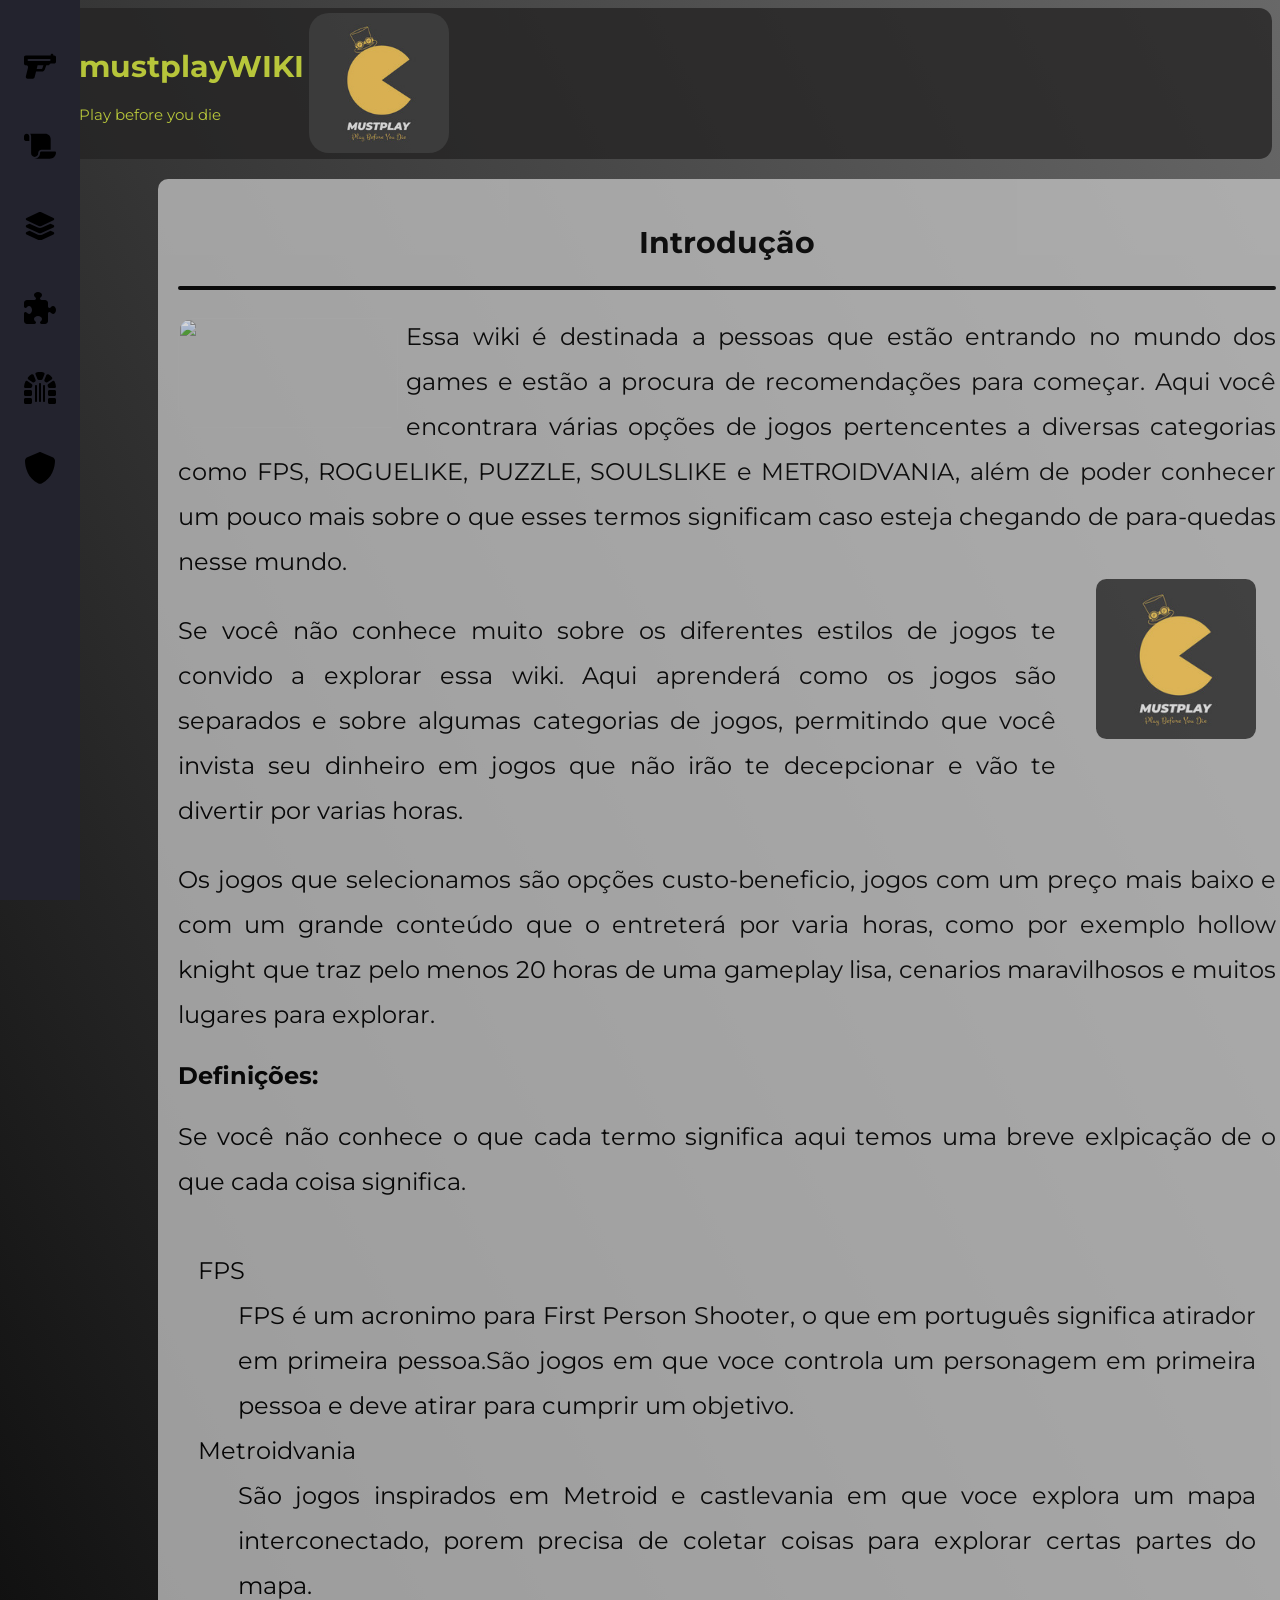
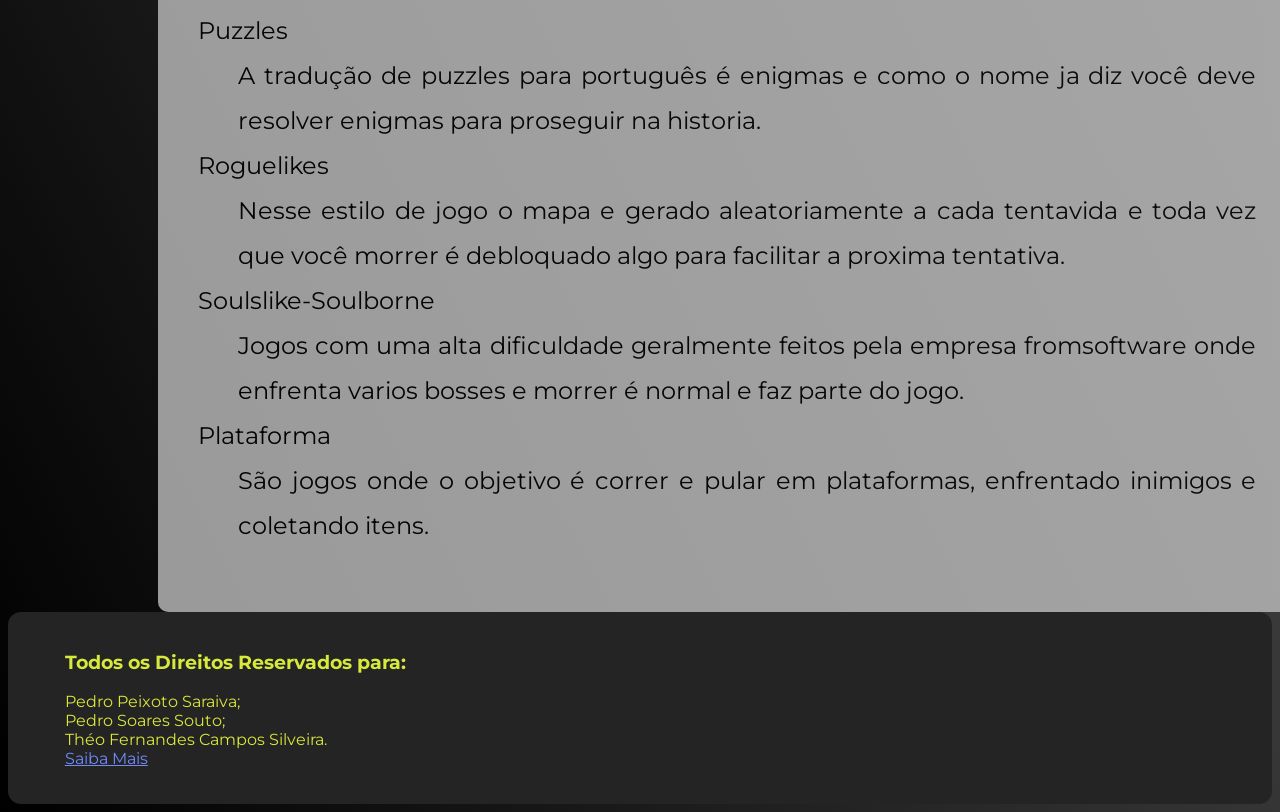
==== commit d7449571: "Apliquei a navbar em todas as páginas, corrigi alguns erros de escrita e criei a estrutura básica da" ====
--- a/index.html
+++ b/index.html
@@ -33,6 +33,14 @@
                             <path d="M0 80l0 48c0 17.7 14.3 32 32 32l16 0 48 0 0-80c0-26.5-21.5-48-48-48S0 53.5 0 80zM112 32c10 13.4 16 30 16 48l0 304c0 35.3 28.7 64 64 64s64-28.7 64-64l0-5.3c0-32.4 26.3-58.7 58.7-58.7L480 320l0-192c0-53-43-96-96-96L112 32zM464 480c61.9 0 112-50.1 112-112c0-8.8-7.2-16-16-16l-245.3 0c-14.7 0-26.7 11.9-26.7 26.7l0 5.3c0 53-43 96-96 96l176 0 96 0z"/>
                         </svg>
                         <span class="link-text">Metroidvanias</span>
+                    </a>
+                </li>
+                <li>
+                    <a href="generos/plataforma.html" class="nav-link">
+                        <svg xmlns="http://www.w3.org/2000/svg" viewBox="0 0 576 512">
+                            <path d="M264.5 5.2c14.9-6.9 32.1-6.9 47 0l218.6 101c8.5 3.9 13.9 12.4 13.9 21.8s-5.4 17.9-13.9 21.8l-218.6 101c-14.9 6.9-32.1 6.9-47 0L45.9 149.8C37.4 145.8 32 137.3 32 128s5.4-17.9 13.9-21.8L264.5 5.2zM476.9 209.6l53.2 24.6c8.5 3.9 13.9 12.4 13.9 21.8s-5.4 17.9-13.9 21.8l-218.6 101c-14.9 6.9-32.1 6.9-47 0L45.9 277.8C37.4 273.8 32 265.3 32 256s5.4-17.9 13.9-21.8l53.2-24.6 152 70.2c23.4 10.8 50.4 10.8 73.8 0l152-70.2zm-152 198.2l152-70.2 53.2 24.6c8.5 3.9 13.9 12.4 13.9 21.8s-5.4 17.9-13.9 21.8l-218.6 101c-14.9 6.9-32.1 6.9-47 0L45.9 405.8C37.4 401.8 32 393.3 32 384s5.4-17.9 13.9-21.8l53.2-24.6 152 70.2c23.4 10.8 50.4 10.8 73.8 0z"/>
+                        </svg>
+                        <span class="link-text">Plataformas</span>
                     </a>
                 </li>
                 <li>
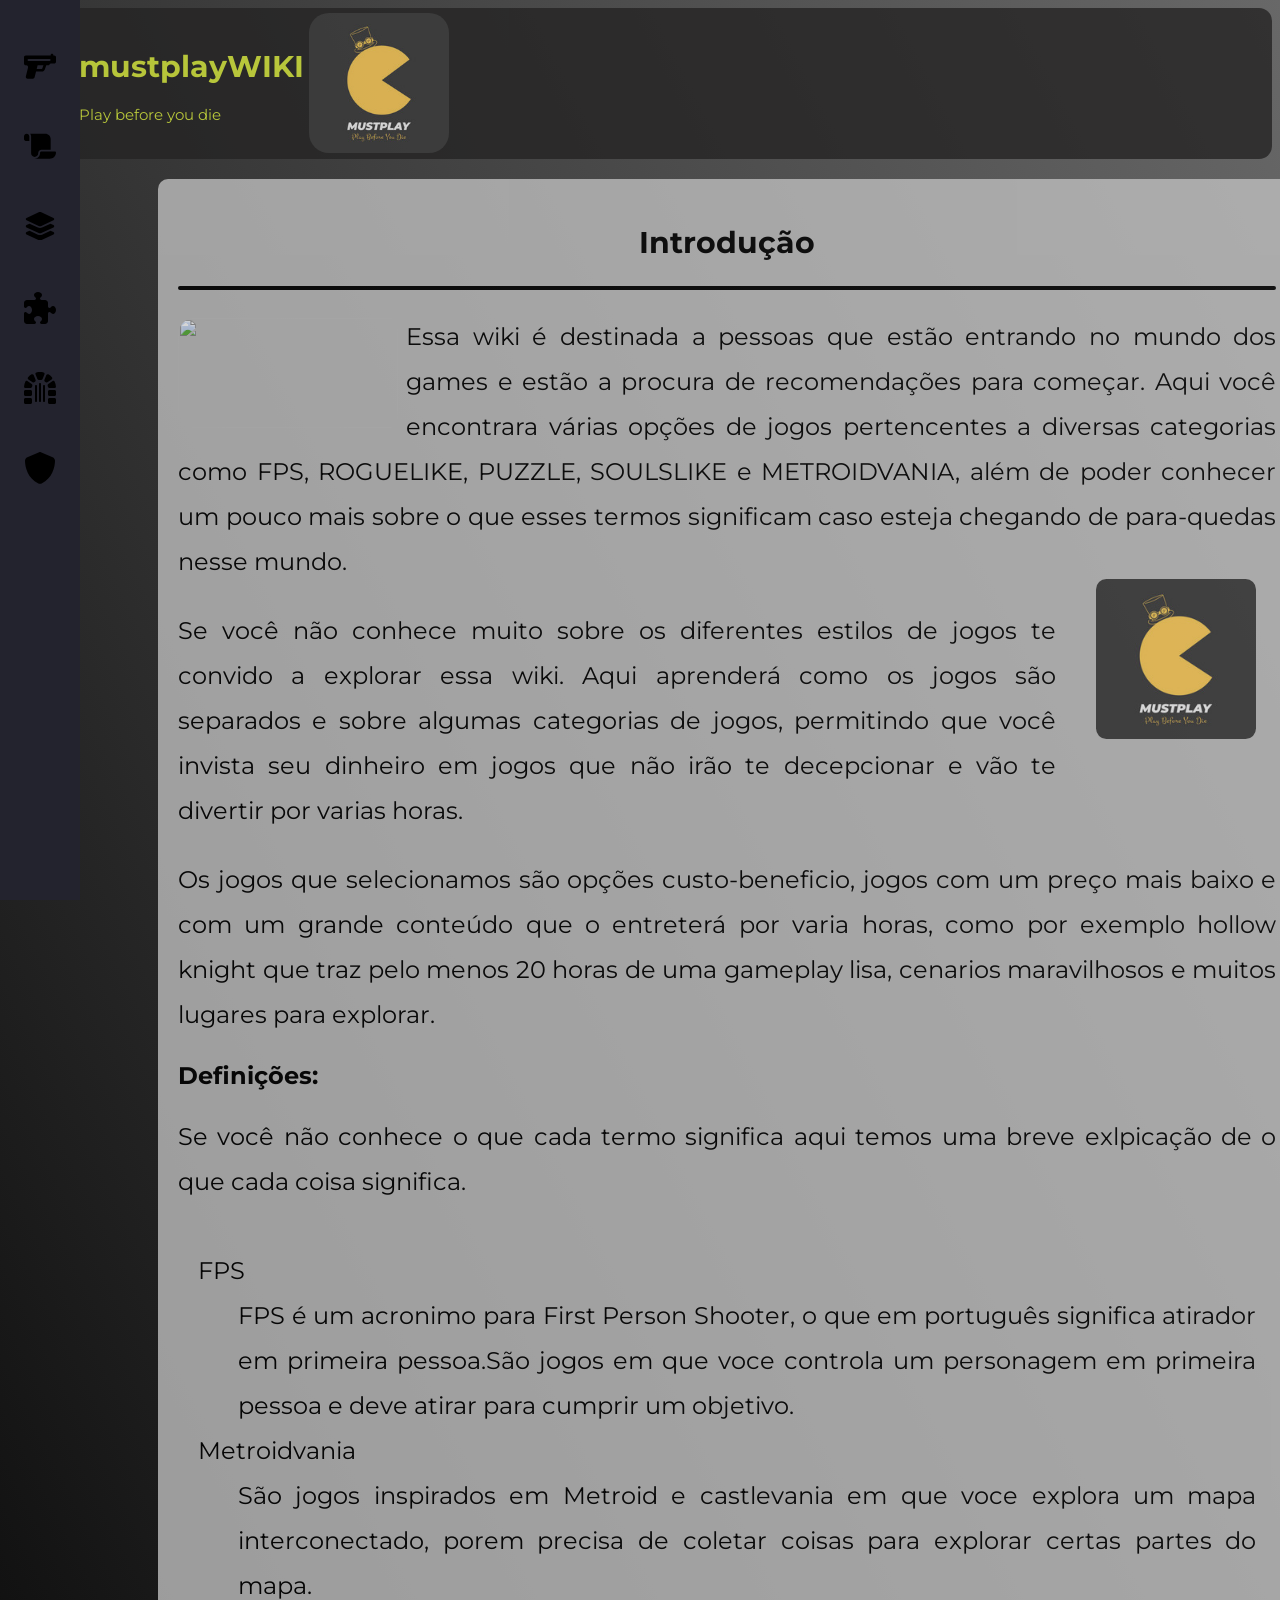
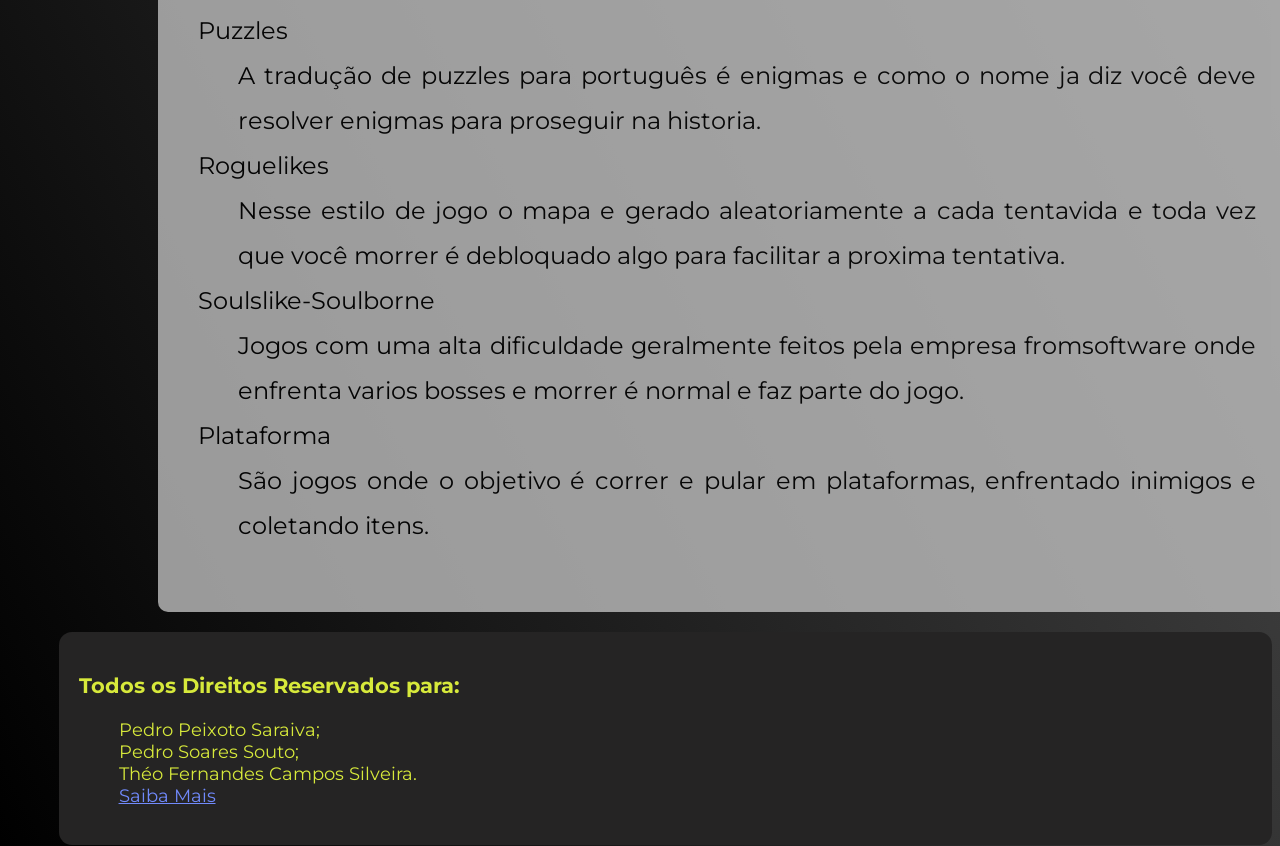
==== commit d7b1d622: "Adicionei o ícone à guia em todas as páginas" ====
--- a/index.html
+++ b/index.html
@@ -8,6 +8,7 @@
     <link href="https://fonts.googleapis.com/css2?family=Montserrat:ital,wght@0,100..900;1,100..900&display=swap" rel="stylesheet">
     <link rel="stylesheet" href="estilos.css">
     <title>MustplayWiki</title>
+    <link rel="shortcut icon" type="x-icon" href="imgs/logo.jpg">
 </head>
 <body>
     <header class="montserrat">
--- a/estilos.css
+++ b/estilos.css
@@ -48,7 +48,7 @@
   text-align: justify;
   padding: 10px;
   opacity: 0.8;
-  margin-top: 20px
+  margin-top: 20px;
 }
 
 .navbar {
@@ -107,17 +107,19 @@
   
 .creditos {
   list-style: none;
-  padding-left: 3%;
 }
   
 footer {
   background-color: #252424;
   color: #d7e93b;
   border-radius: 13px;
-  width: 100%;
+  width: 96%;
   box-sizing: border-box;
-  z-index: 999;
-  padding-left: 50px;
+  z-index: 999; 
+  margin-left: 4%;
+  font-size: 18px;
+  margin-bottom: -7px;
+  margin-top: 20px;
 }
 
   .titulo {
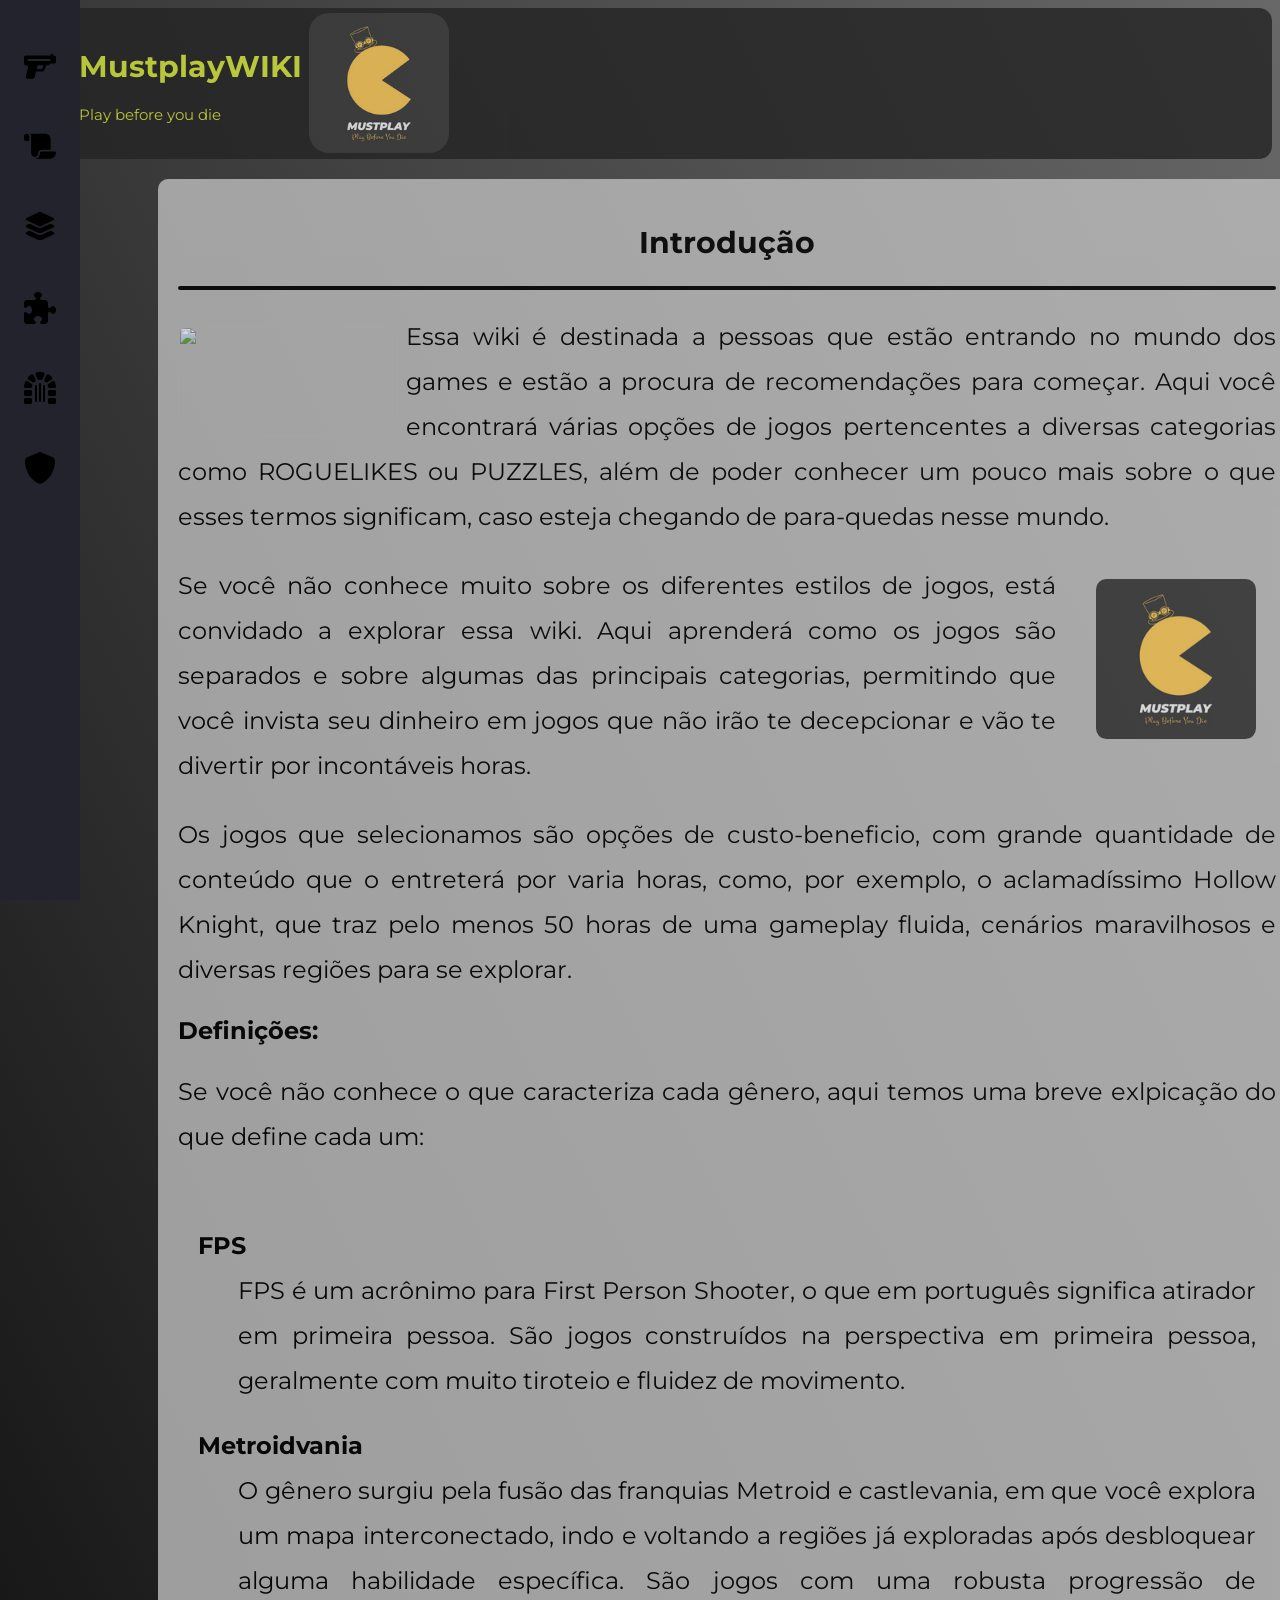
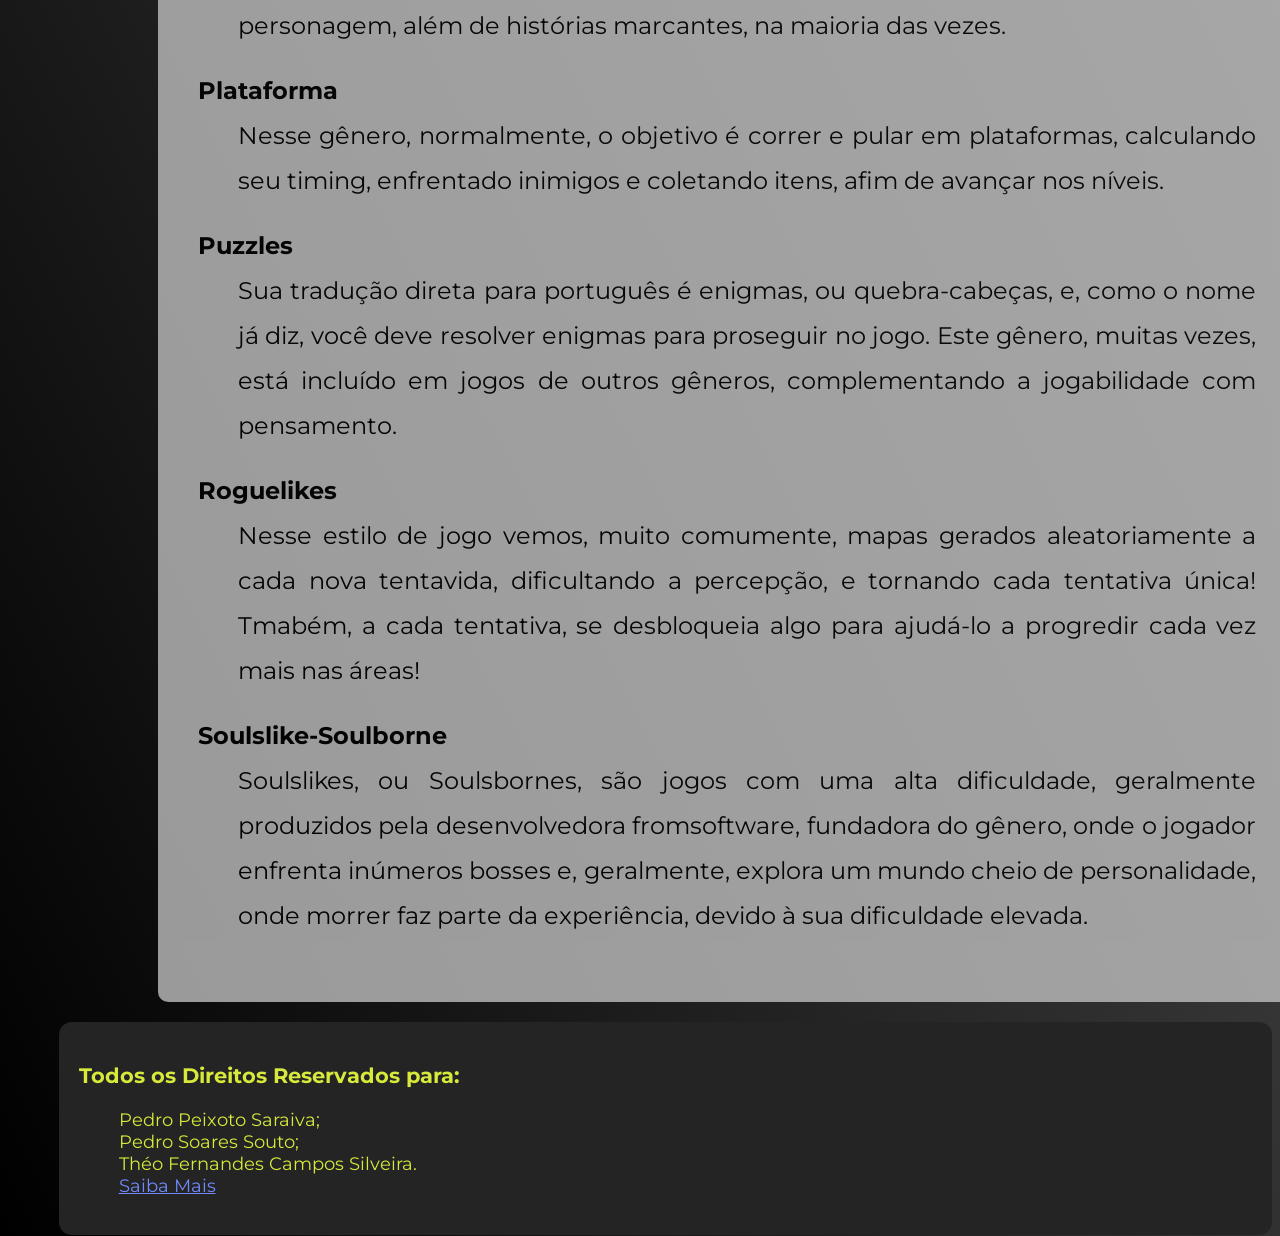
==== commit 408829d0: "Apaguei alguns arquivos desnecessários, corrigi alguns erros de escrita, aprimorei a definição dos g" ====
--- a/index.html
+++ b/index.html
@@ -13,11 +13,10 @@
 <body>
     <header class="montserrat">
         <img id="logo" src="imgs/logo.jpg">
-        <h1>mustplayWIKI</h1>
+        <h1>MustplayWIKI</h1>
         <p>Play before you die</p>
         <a href="https://freepacman.org/#google_vignette" target="_blank"><img  id="easter-egg" src="imgs/easter-egg.png"></a>
     </header>
-    <span class="botao-menu" onclick=mostrarSidebar()><svg xmlns="http://www.w3.org/2000/svg" height="50px" viewBox="0 -960 960 960" width="50px" fill="#e8eaed"><path d="M120-240v-80h720v80H120Zm0-200v-80h720v80H120Zm0-200v-80h720v80H120Z"/></svg></span>
         <nav class="navbar">
             <ul class="navbar-nav">
                 <li>
@@ -75,44 +74,75 @@
         <h2 class="titulo">Introdução</h2>
         <div id="linha"></div>
         <img id="foto" src="https://s3.amazonaws.com/prod-media.gameinformer.com/styles/full/s3/2018/08/16/440f596b/hollowknightbanner.jpg" alt="">
-        <p>Essa wiki é destinada a pessoas que estão entrando no mundo dos games e estão a procura de recomendações para começar. 
-        Aqui você encontrara várias opções de jogos pertencentes a diversas categorias como FPS, ROGUELIKE, PUZZLE, SOULSLIKE
-        e METROIDVANIA, além de poder conhecer um pouco mais sobre o que esses termos significam caso esteja chegando de 
-        para-quedas nesse mundo.<img src="imgs/logo.jpg" class="foto"></p>
+        <p>
+            Essa wiki é destinada a pessoas que estão entrando no mundo dos games e estão a
+            procura de recomendações para começar. Aqui você encontrará várias opções de
+            jogos pertencentes a diversas categorias como ROGUELIKES ou PUZZLES, além de
+            poder conhecer um pouco mais sobre o que esses termos significam, caso esteja
+            chegando de para-quedas nesse mundo.
+            <img src="imgs/logo.jpg" class="foto">
+        </p>
         
 
-        <p>Se você não conhece muito sobre os diferentes estilos de jogos te convido a explorar essa wiki. Aqui aprenderá como os 
-        jogos são separados e sobre algumas categorias de jogos, permitindo que você invista seu dinheiro em jogos que não irão 
-        te decepcionar e vão te divertir por varias horas.</p>
+        <p>
+            Se você não conhece muito sobre os diferentes estilos de jogos, está convidado a
+            explorar essa wiki. Aqui aprenderá como os jogos são separados e sobre
+            algumas das principais categorias, permitindo que você invista seu dinheiro em
+            jogos que não irão te decepcionar e vão te divertir por incontáveis horas.
+        </p>
         <div class="background"></div>
-        <p>Os jogos que selecionamos são opções custo-beneficio, jogos com um preço mais baixo e com um grande conteúdo que o entreterá por varia horas, como por exemplo hollow knight que traz pelo menos 20 horas de uma gameplay lisa, cenarios maravilhosos e muitos lugares para explorar.</p>
+        <p>
+            Os jogos que selecionamos são opções de custo-beneficio, com grande quantidade de
+            conteúdo que o entreterá por varia horas, como, por exemplo, o aclamadíssimo
+            Hollow Knight, que traz pelo menos 50 horas de uma gameplay fluida, cenários
+            maravilhosos e diversas regiões para se explorar.
+        </p>
         <h2>Definições:</h2>
-        <p>Se você não conhece o que cada termo significa aqui temos uma breve exlpicação de o que cada coisa significa.</p>
+        <p>
+            Se você não conhece o que caracteriza cada gênero, aqui temos uma breve exlpicação
+            do que define cada um:
+        </p>
         <dl class="montserrat">
             <dt>FPS</dt>
             <dd>
-                FPS é um acronimo para First Person Shooter, o que em português significa atirador em primeira pessoa.São jogos em que voce controla um personagem em primeira pessoa e deve atirar para cumprir um objetivo.
+                FPS é um acrônimo para First Person Shooter, o que em português significa
+                atirador em primeira pessoa. São jogos construídos na perspectiva em primeira
+                pessoa, geralmente com muito tiroteio e fluidez de movimento.
             </dd>
             <dt>Metroidvania</dt>
             <dd>
-                São jogos inspirados em Metroid e castlevania em que voce explora um mapa interconectado, porem precisa de coletar coisas para explorar certas partes do mapa.
+                O gênero surgiu pela fusão das franquias Metroid e castlevania, em que você
+                explora um mapa interconectado, indo e voltando a regiões já exploradas após
+                desbloquear alguma habilidade específica. São jogos com uma robusta progressão
+                de personagem, além de histórias marcantes, na maioria das vezes.
             </dd>
+            <dt>Plataforma</dt>
+            <dd>
+                Nesse gênero, normalmente, o objetivo é correr e pular em plataformas, calculando
+                seu timing, enfrentado inimigos e coletando itens, afim de avançar nos níveis.
+            </dd> 
             <dt>Puzzles</dt>
             <dd>
-                A tradução de puzzles para português é enigmas e como o nome ja diz você deve resolver enigmas para proseguir na historia.
+                Sua tradução direta para português é enigmas, ou quebra-cabeças, e, como o nome
+                já diz, você deve resolver enigmas para proseguir no jogo. Este gênero, muitas
+                vezes, está incluído em jogos de outros gêneros, complementando a jogabilidade
+                com pensamento.
             </dd>
             <dt>Roguelikes</dt>
             <dd>
-                Nesse estilo de jogo o mapa e gerado aleatoriamente a cada tentavida e toda vez que você morrer é debloquado algo para facilitar a proxima tentativa.
+                Nesse estilo de jogo vemos, muito comumente, mapas gerados aleatoriamente
+                a cada nova tentavida, dificultando a percepção, e tornando cada tentativa única!
+                Tmabém, a cada tentativa, se desbloqueia algo para ajudá-lo a progredir cada vez
+                mais nas áreas!
             </dd> 
             <dt>Soulslike-Soulborne</dt>
             <dd>
-                Jogos com uma alta dificuldade geralmente feitos pela empresa fromsoftware onde enfrenta varios bosses e morrer é normal e faz parte do jogo.
+                Soulslikes, ou Soulsbornes, são jogos com uma alta dificuldade, geralmente
+                produzidos pela desenvolvedora fromsoftware, fundadora do gênero, onde o
+                jogador enfrenta inúmeros bosses e, geralmente, explora um mundo cheio de
+                personalidade, onde morrer faz parte da experiência, devido à sua dificuldade
+                elevada.
             </dd>  
-            <dt>Plataforma</dt>
-            <dd>
-                São jogos onde o objetivo é correr e pular em plataformas, enfrentado inimigos e coletando itens.
-            </dd> 
         </dl>
     </Main>
     <footer class="montserrat">
@@ -124,7 +154,5 @@
             <li><a href="creditos.html" target="_blank" id="pag-creditos">Saiba Mais</a></li>
         </ul>
     </footer>
-
-    <script src="sidebar.js"></script>
 </body>
 </html>
--- a/estilos.css
+++ b/estilos.css
@@ -148,23 +148,6 @@
   height: 110px;
   margin-top: 12px;
   border-radius: 17px;
-}  
-
-.botao-menu {
-  display: none;
-}
-
-@media (max-width: 540px) {
-  .botao-menu {
-    display: flex;
-    margin-right: auto;
-    margin-left: 0.64rem;
-    padding-top: 10px;
-  }
-
-  .navbar {
-    display: none;
-  }
 }
 
 #easter-egg {
@@ -218,4 +201,13 @@
 dl {
   font-size: 1.5rem;
   line-height: 45px;
+}
+
+dt {
+  font-weight: bold;
+  padding-top: 20px;
+}
+
+#foto {
+  padding-top: 8px;
 }
